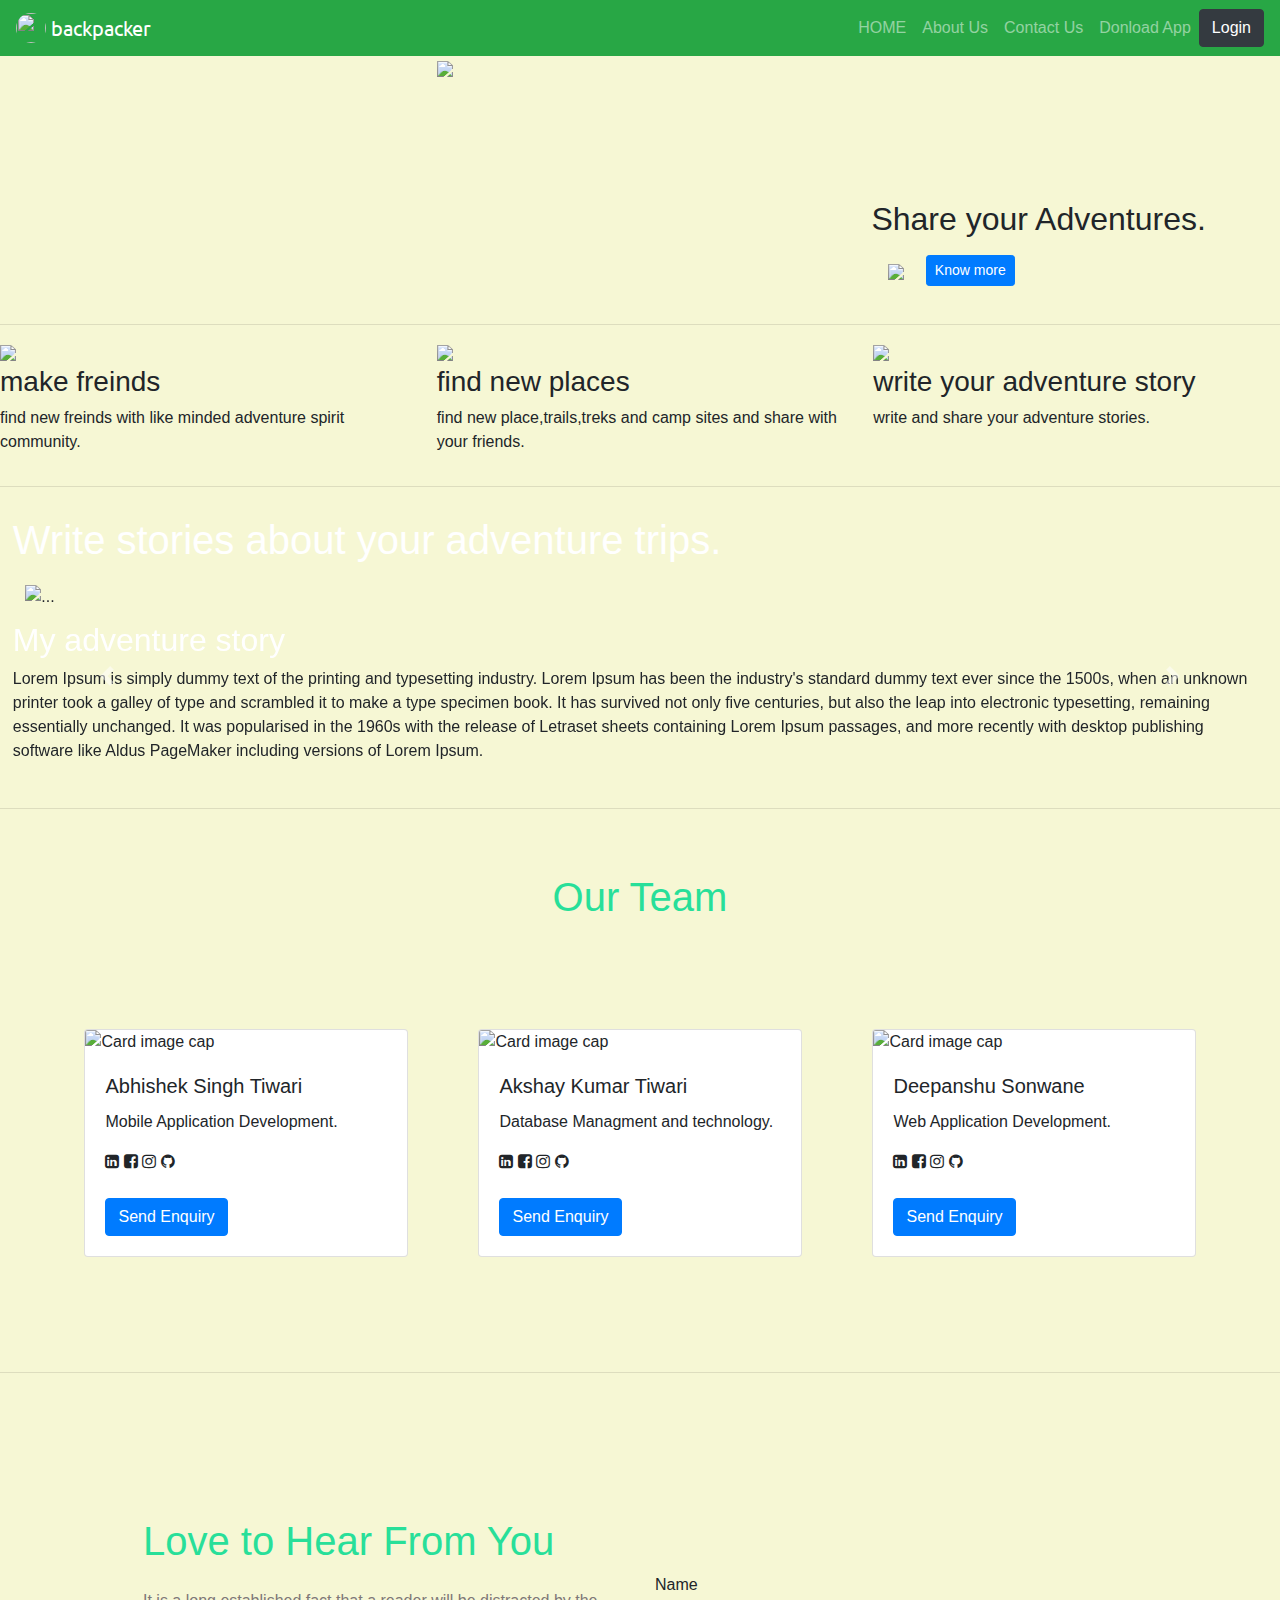
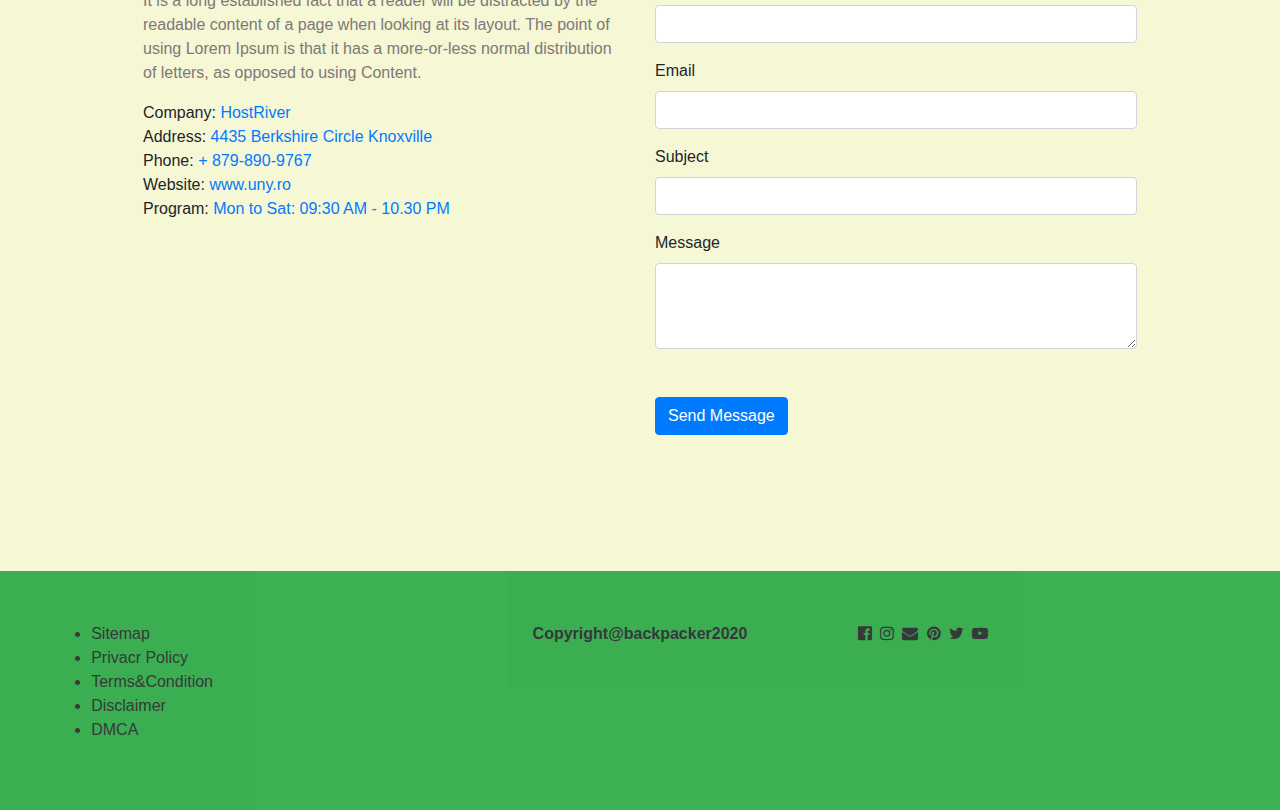
==== index.html @ 459e0ddd "Resolved toggle button issue on home page" ====
<!DOCTYPE html>
<html lang="en">

<head>
  <link rel="stylesheet" href="https://stackpath.bootstrapcdn.com/font-awesome/4.7.0/css/font-awesome.min.css"
  integrity="sha384-wvfXpqpZZVQGK6TAh5PVlGOfQNHSoD2xbE+QkPxCAFlNEevoEH3Sl0sibVcOQVnN" crossorigin="anonymous">
<link href="//maxcdn.bootstrapcdn.com/bootstrap/4.0.0/css/bootstrap.min.css" rel="stylesheet" id="bootstrap-css">
<script src="//maxcdn.bootstrapcdn.com/bootstrap/4.0.0/js/bootstrap.min.js"></script>
<script src="//cdnjs.cloudflare.com/ajax/libs/jquery/3.2.1/jquery.min.js"></script>
<link
  href="https://fonts.googleapis.com/css2?family=Montserrat:ital,wght@0,100;0,200;0,300;0,400;0,500;0,600;0,700;0,800;0,900;1,100;1,200;1,300;1,400;1,500;1,600;1,700;1,800;1,900&family=Ubuntu:wght@300&display=swap"
  rel="stylesheet">
<script src="https://code.jquery.com/jquery-3.5.1.slim.min.js"
  integrity="sha384-DfXdz2htPH0lsSSs5nCTpuj/zy4C+OGpamoFVy38MVBnE+IbbVYUew+OrCXaRkfj"
  crossorigin="anonymous"></script>
<script src="https://cdn.jsdelivr.net/npm/popper.js@1.16.1/dist/umd/popper.min.js"
  integrity="sha384-9/reFTGAW83EW2RDu2S0VKaIzap3H66lZH81PoYlFhbGU+6BZp6G7niu735Sk7lN"
  crossorigin="anonymous"></script>
<script src="https://stackpath.bootstrapcdn.com/bootstrap/4.5.2/js/bootstrap.min.js"
  integrity="sha384-B4gt1jrGC7Jh4AgTPSdUtOBvfO8shuf57BaghqFfPlYxofvL8/KUEfYiJOMMV+rV"
  crossorigin="anonymous"></script>
<link rel="stylesheet" href="https://stackpath.bootstrapcdn.com/bootstrap/4.5.2/css/bootstrap.min.css"
  integrity="sha384-JcKb8q3iqJ61gNV9KGb8thSsNjpSL0n8PARn9HuZOnIxN0hoP+VmmDGMN5t9UJ0Z" crossorigin="anonymous">
<link rel="stylesheet" href="css/styles.css">
<link rel="icon" href="images/myfavicon.ico">
<meta charset="UTF-8">
<meta name="viewport" content="width=device-width, initial-scale=1.0">
<title>backpacker</title>
</head>

<body style="background-color: #f6f7d4;">

  <!--------------------------------------------------NAVBAR STARTS HERE---------------------------------------------------------------------------->

  <nav class="navbar  navbar-expand-lg navbar-dark bg-success ">
    <a style="font-family: 'Ubuntu', sans-serif;" class="navbar-brand" href="#">
      <img style="border-radius:50%;" src="images/logo.jpg" width="30" height="30" class="d-inline-block align-top"
        alt="" loading="lazy">
      backpacker</a>
    <button class="navbar-toggler ml-auto" type="button" data-toggle="collapse" data-target="#navbarTogglerDemo02"
      aria-controls="navbarTogglerDemo02" aria-expanded="false" aria-label="Toggle navigation">
      <span class="navbar-toggler-icon"></span>
    </button>
    <div class="collapse navbar-collapse" id="navbarTogglerDemo02">
      <ul class="navbar-nav ml-auto">
        <a class="nav-link" href="index.html">
          <li class="nav-item">HOME</li>
        </a>
        <a class="nav-link" href="About.html">
          <li class="nav-item">About Us</li>
        </a>
        <a class="nav-link" href="">
          <li class="nav-item">Contact Us</li>
        </a>
        <a class="nav-link" href="ssoon.html">
          <li class="nav-item">Donload App</li>
        </a>
      </ul>
    </div>
    <a href="login.html"><button type="button" class="btn btn-dark ">
        Login
      </button></a>
  </nav>


  <!---------------------------------------------------NAVBAR ENDS HERE------------------------------------------------------------------------------>


  <!----------------------------------------------------TOP-CONTAINER-DIV STARTS HERE--------------------------------------------------------------->


  <div class="container-fluid" style="padding:0;position: relative;">
    <div class="row intro" style="background-image: url(images/intro-backdrop.jpg);">
      <div class="col-lg-4 col-md-4 col-sm emptycol">

      </div>
      <div class="col-lg-4 col-md-4 col-sm">
        <img class="smartphone" src="images/smarthphone.png">
      </div>
      <div class="col-lg-4 col-md-4 col-sm" style="margin-top: 10%;padding: 1%;z-index: 3;">
        <h2 id="slogan-txt">Share your Adventures.</h2>
        <a href="ssoon.html"><button type="button" class="btn btn-lg" id="play-button"><img
              src="images/google-play-badge.png" style="width:100%"></button></a>
        <a href="About.html"><button type="button" class="btn btn-primary btn-sm">Know more</button></a>
      </div>
    </div>
  </div>


  <!--------------------------------------------------TOP-CONTAINER-DIV ENDS HERE------------------------------------------------------------------>

  <!----------------------------------------------------SEPERATOR HR--------------------------------------------------------------------------->

  <hr id="seperator">

  <!----------------------------------------------------SEPERATOR HR--------------------------------------------------------------------------->


  <!-----------------------------------------------------APP FEATURE DESCRIPTION STARTS HERE------------------------------------------------------------------->

  <div class="continer-fluid features">
    <div class="row">
      <div class="col-lg-4">
        <img class="feature-img" src="images/friends.png">
        <h3 class="feature-h3">make freinds</h3>
        <p class="feature-p">find new freinds with like minded adventure spirit community.</p>
      </div>
      <div class="col-lg-4">
        <img class="feature-img" src="images/place.png">
        <h3 class="feature-h3">find new places</h3>
        <p class="feature-p">find new place,trails,treks and camp sites and share with your friends.</p>
      </div>
      <div class="col-lg-4">
        <img class="feature-img" src="images/story.png">
        <h3 class="feature-h3">write your adventure story</h3>
        <p class="feature-p">write and share your adventure stories.</p>
      </div>
    </div>
  </div>
  </div>

  <!-----------------------------------------------------APP FEATURE DESCRIPTION ENDS HERE------------------------------------------------------------------->

  <!----------------------------------------------------SEPERATOR HR--------------------------------------------------------------------------->

  <hr class="seperator">

  <!----------------------------------------------------SEPERATOR HR--------------------------------------------------------------------------->



  <!-----------------------------------------------------MY ADVENTURTE-STORY SECTION STARTS HERE---------------------------------------------------------------------------->
  <div class="conatiner-fluid overlay" style="padding: 1%;">
    <div>
      <h1 style="color: white;">Write stories about your adventure trips.</h1>
      <div id="carouselExampleControls" class="carousel slide" data-ride="carousel">
        <div class="carousel-inner">
          <div class="carousel-item active">
            <img src="images/mystory1.jpg" style="width: 100%; padding: 1%;" class=" d-block w-100" alt="...">
            <h2 style="color: white;">My adventure story</h2>
            <p class="adv-p">Lorem Ipsum is simply dummy text of the printing and typesetting industry. Lorem Ipsum has
              been the
              industry's
              standard dummy text ever since the 1500s, when an unknown printer took a galley of type and scrambled it
              to make
              a
              type specimen book. It has survived not only five centuries, but also the leap into electronic
              typesetting,
              remaining essentially unchanged. It was popularised in the 1960s with the release of Letraset sheets
              containing
              Lorem Ipsum passages, and more recently with desktop publishing software like Aldus PageMaker including
              versions
              of Lorem Ipsum.</p>
          </div>
          <div class="carousel-item">
            <img src="images/car.jpg" style="width: 100%; padding: 1%;" class="d-block w-100" alt="...">
            <h2 style="color: white;">My adventure story</h2>
            <p class="adv-p">Lorem Ipsum is simply dummy text of the printing and typesetting industry. Lorem Ipsum has
              been the
              industry's
              standard dummy text ever since the 1500s, when an unknown printer took a galley of type and scrambled it
              to make
              a
              type specimen book. It has survived not only five centuries, but also the leap into electronic
              typesetting,
              remaining essentially unchanged. It was popularised in the 1960s with the release of Letraset sheets
              containing
              Lorem Ipsum passages, and more recently with desktop publishing software like Aldus PageMaker including
              versions
              of Lorem Ipsum.</p>
          </div>
          <div class="carousel-item">
            <img src="images/mystory2.jpg" style="width: 100%; padding: 1%;" class=" d-block w-100" alt="...">
            <h2 style="color: white;">My adventure story</h2>
            <p class="adv-p">Lorem Ipsum is simply dummy text of the printing and typesetting industry. Lorem Ipsum has
              been the
              industry's
              standard dummy text ever since the 1500s, when an unknown printer took a galley of type and scrambled it
              to make
              a
              type specimen book. It has survived not only five centuries, but also the leap into electronic
              typesetting,
              remaining essentially unchanged. It was popularised in the 1960s with the release of Letraset sheets
              containing
              Lorem Ipsum passages, and more recently with desktop publishing software like Aldus PageMaker including
              versions
              of Lorem Ipsum.</p>
          </div>
        </div>
        <a class="carousel-control-prev" href="#carouselExampleControls" role="button" data-slide="prev">
          <span class="carousel-control-prev-icon" aria-hidden="true"></span>
          <span class="sr-only">Previous</span>
        </a>
        <a class="carousel-control-next" href="#carouselExampleControls" role="button" data-slide="next">
          <span class="carousel-control-next-icon" aria-hidden="true"></span>
          <span class="sr-only">Next</span>
        </a>
      </div>
    </div>
  </div>
  <!-----------------------------------------------------MY ADVENTURTE-STORY SECTION ENDS HERE---------------------------------------------------------------------------->
  <!----------------------------------------------------SEPERATOR HR--------------------------------------------------------------------------->

  <hr class="seperator">

  <!----------------------------------------------------SEPERATOR HR--------------------------------------------------------------------------->

  <!---------------------------------------------------------------TEAM INTRO STARTS HERE------------------------------------------------------------------------------->


  <h1 style="text-align: center;margin-top: 5%;color: #28df99;">Our Team</h1>

  <div class="container-fluid" style="padding:5%;">
    <div class="row">
      <div class="col-lg-4 col-md-4 col-sm" style="padding: 3%;">
        <div class="card">
          <img class="card-img-top card-img-top teamimg" src="images/me.png" alt="Card image cap">
          <div class="card-body">
            <h5 class="card-title">Abhishek Singh Tiwari</h5>
            <p class="card-text">Mobile Application Development.</p>
            <i class="fa fa-linkedin-square" aria-hidden="true"></i>
            <i class="fa fa-facebook-square" aria-hidden="true"></i>
            <i class="fa fa-instagram" aria-hidden="true"></i>
            <i class="fa fa-github" aria-hidden="true"></i>
            <br><br>
            <a href="mailto:abhisheksinghtiwari03@gmail.com" class="btn btn-primary">Send Enquiry</a>
          </div>
        </div>
      </div>
      <div class="col-lg-4 col-md-4 col-sm" style="padding: 3%;">
        <div class="card">
          <img class="card-img-top card-img-top teamimg" src="images/akshay.png" alt="Card image cap">
          <div class="card-body">
            <h5 class="card-title">Akshay Kumar Tiwari</h5>
            <p class="card-text">Database Managment and technology.</p>
            <i class="fa fa-linkedin-square" aria-hidden="true"></i>
            <i class="fa fa-facebook-square" aria-hidden="true"></i>
            <i class="fa fa-instagram" aria-hidden="true"></i>
            <i class="fa fa-github" aria-hidden="true"></i>
            <br><br>
            <a href="#" class="btn btn-primary">Send Enquiry</a>
          </div>
        </div>
      </div>
      <div class="col-lg-4 col-md-4 col-sm" style="padding: 3%;">
        <div class="card">
          <img class="card-img-top card-img-top teamimg" src="images/deepa.png" alt="Card image cap">
          <div class="card-body">
            <h5 class="card-title">Deepanshu Sonwane</h5>
            <p class="card-text">Web Application Development.</p>
            <i class="fa fa-linkedin-square" aria-hidden="true"></i>
            <i class="fa fa-facebook-square" aria-hidden="true"></i>
            <i class="fa fa-instagram" aria-hidden="true"></i>
            <i class="fa fa-github" aria-hidden="true"></i>
            <br><br>
            <a href="#" class="btn btn-primary">Send Enquiry</a>
          </div>
        </div>
      </div>
    </div>
  </div>

  <!---------------------------------------------------------------TEAM INTRO ENDS HERE------------------------------------------------------------------------------->


  <!----------------------------------------------------SEPERATOR HR--------------------------------------------------------------------------->

  <hr class="seperator">

  <!----------------------------------------------------SEPERATOR HR--------------------------------------------------------------------------->

  <!-- -----------------------------------------------------------------------Contact Us Section----------------------------------------------------------------------------------------->
  <section class="Material-contact-section section-padding section-dark"
    style="background-color: #f6f7d4;padding: 10%;">
    <div class="container">
      <div class="row">
        <!-- Section Titile -->
        <div class="col-md-12 wow animated fadeInLeft" data-wow-delay=".2s">
          <h1 style="color: #28df99;" class="section-title">Love to Hear From You</h1>
        </div>
      </div>
      <div class="row">
        <!-- Section Titile -->
        <div class="col-md-6 mt-3 contact-widget-section2 wow animated fadeInLeft" data-wow-delay=".2s">
          <p style=" color:#7e7878;">It is a long established fact that a reader will be distracted by the readable
            content of a page when
            looking at its layout. The point of using Lorem Ipsum is that it has a more-or-less normal distribution of
            letters, as opposed to using Content.</p>

          <div class="find-widget">
            Company: <a href="https://hostriver.ro">HostRiver</a>
          </div>
          <div class="find-widget">
            Address: <a href="#">4435 Berkshire Circle Knoxville</a>
          </div>
          <div class="find-widget">
            Phone: <a href="#">+ 879-890-9767</a>
          </div>

          <div class="find-widget">
            Website: <a href="https://uny.ro">www.uny.ro</a>
          </div>
          <div class="find-widget">
            Program: <a href="#">Mon to Sat: 09:30 AM - 10.30 PM</a>
          </div>
        </div>
        <!-- contact form -->
        <div class="col-md-6 wow animated fadeInRight" data-wow-delay=".2s">
          <form action="mailto:abhisheksinghtiwari03@gmail.com" class="shake" role="form" method="post" id="contactForm"
            name="contact-form" data-toggle="validator">
            <!-- Name -->
            <div class="form-group label-floating">
              <label class="control-label" for="name">Name</label>
              <input class="form-control" id="name" type="text" name="name" required
                data-error="Please enter your name">
              <div class="help-block with-errors"></div>
            </div>
            <!-- email -->
            <div class="form-group label-floating">
              <label class="control-label" for="email">Email</label>
              <input class="form-control" id="email" type="email" name="email" required
                data-error="Please enter your Email">
              <div class="help-block with-errors"></div>
            </div>
            <!-- Subject -->
            <div class="form-group label-floating">
              <label class="control-label">Subject</label>
              <input class="form-control" id="msg_subject" type="text" name="subject" required
                data-error="Please enter your message subject">
              <div class="help-block with-errors"></div>
            </div>
            <!-- Message -->
            <div class="form-group label-floating">
              <label for="message" class="control-label">Message</label>
              <textarea class="form-control" rows="3" id="message" name="message" required
                data-error="Write your message"></textarea>
              <div class="help-block with-errors"></div>
            </div>
            <!-- Form Submit -->
            <div class="form-submit mt-5">
              <button class="btn btn-common btn btn-primary " type="submit" id="form-submit"><i
                  class="material-icons mdi mdi-message-outline"></i> Send Message</button>
              <div id="msgSubmit" class="h3 text-center hidden"></div>
              <div class="clearfix"></div>
            </div>
          </form>
        </div>
      </div>
    </div>
  </section>



  <!--------------------------------------------------------------contact us section ends here------------------------------------------------------------------------->


</body>
<footer>
  <div style="padding: 4%;opacity: 0.9;margin: 0; " class="bg-success">
    <div class="row">
      <div class="col-lg-4 col-md-4 col-sm ">
        <ul>
          <li>Sitemap</li>
          <li>Privacr Policy</li>
          <li>Terms&Condition</li>
          <li>Disclaimer</li>
          <li>DMCA</li>
        </ul>

      </div>
      <div class="col-lg-4 col-md-4 col-sm ">
        <p style="text-align: center;"> <strong>Copyright@backpacker2020</strong></p>
      </div>
      <div class="col-lg-4 col-md-4 col-sm social ">
        <i style="margin:0.5%;" class="fa fa-facebook-official" aria-hidden="true"></i>
        <i style="margin:0.5%;" class="fa fa-instagram" aria-hidden="true"></i>
        <i style="margin:0.5%;" class="fa fa-envelope" aria-hidden="true"></i>
        <i style="margin:0.5%;" class="fa fa-pinterest" aria-hidden="true"></i>
        <i style="margin:0.5%;" class="fa fa-twitter" aria-hidden="true"></i>
        <i style="margin:0.5%;" class="fa fa-youtube-play" aria-hidden="true"></i>
      </div>

    </div>
  </div>
</footer>

</html>
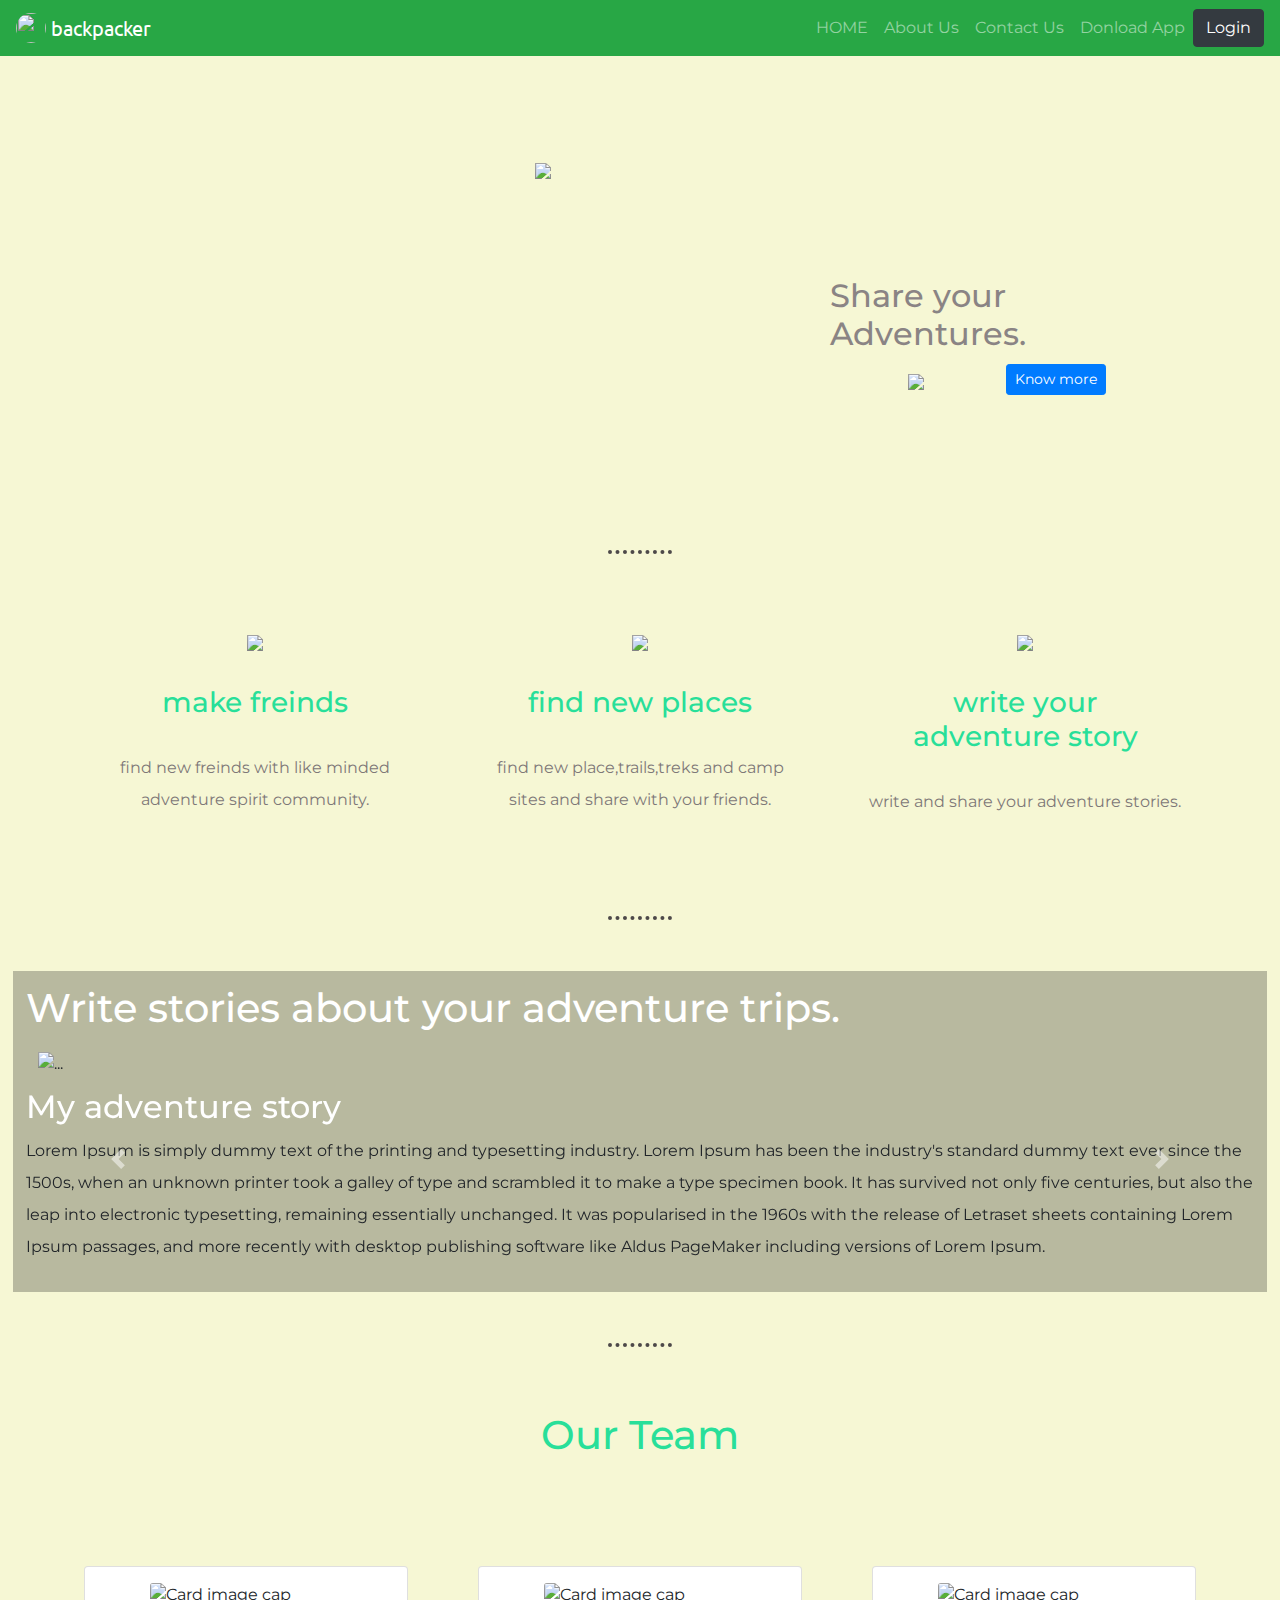
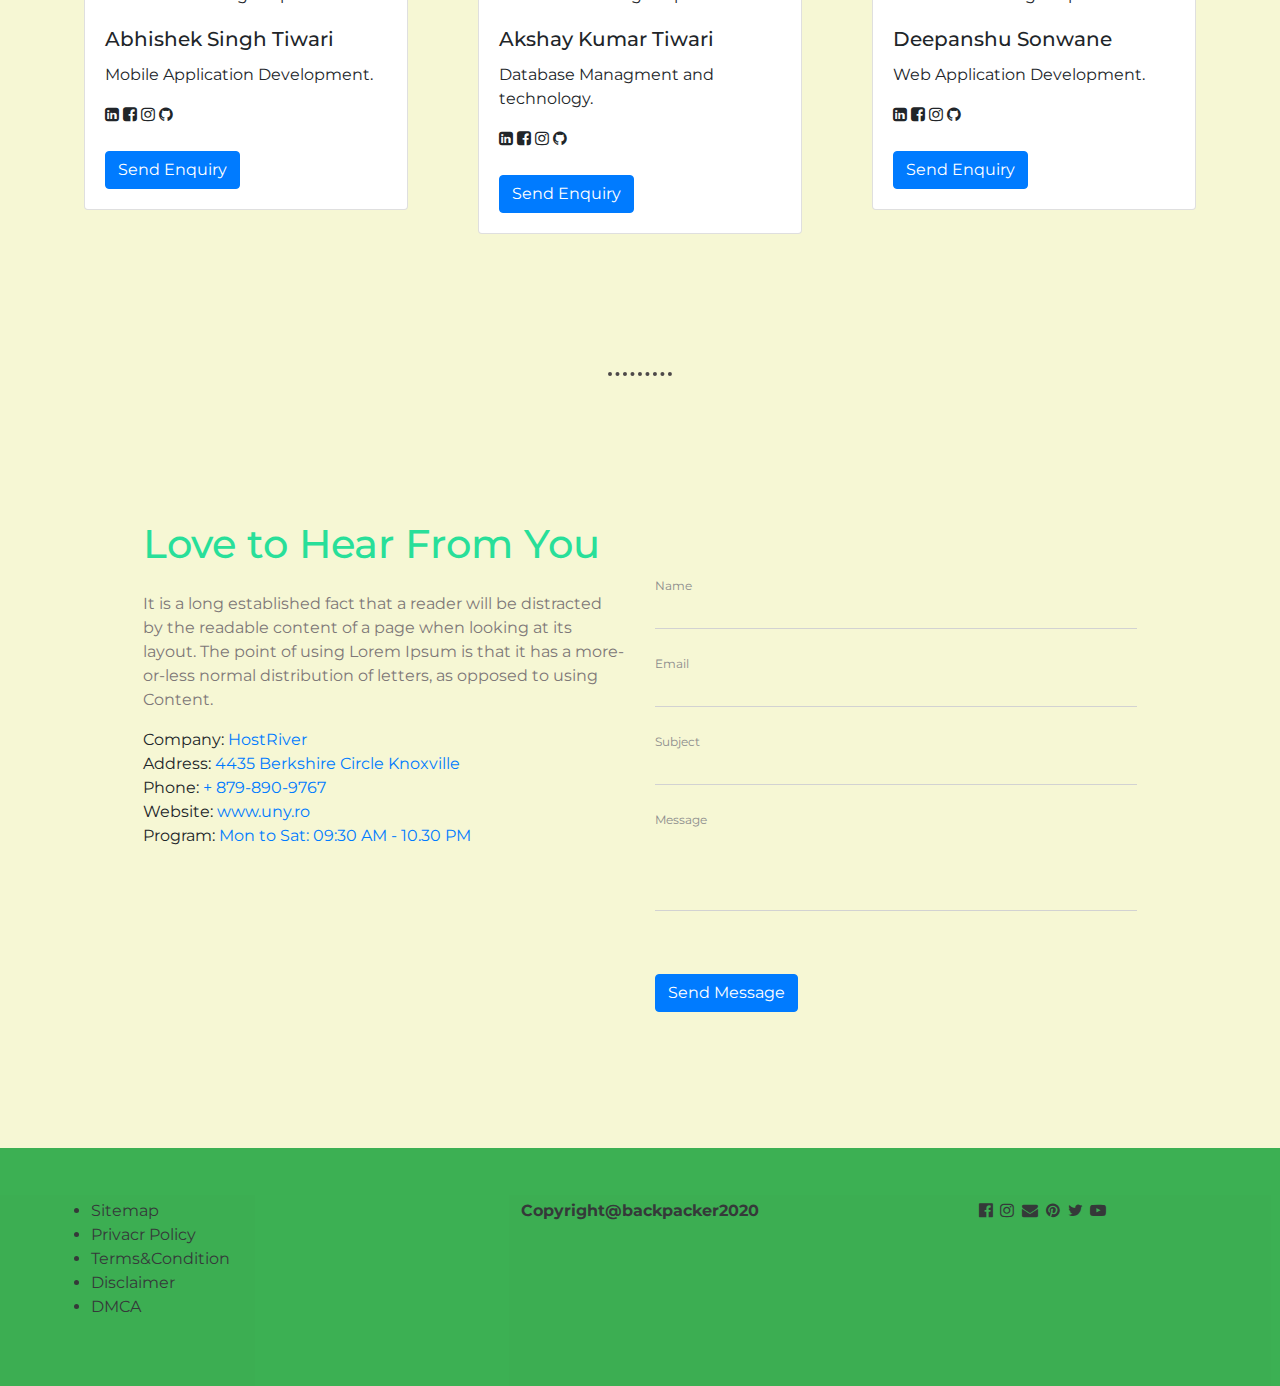
==== commit 68086364: "added my email for contact me section" ====
--- a/index.html
+++ b/index.html
@@ -210,7 +210,7 @@
 
   <h1 style="text-align: center;margin-top: 5%;color: #28df99;">Our Team</h1>
 
-  <div class="container-fluid" style="padding:5%;">
+  <div class="container-fluid teampadding"" >
     <div class="row">
       <div class="col-lg-4 col-md-4 col-sm" style="padding: 3%;">
         <div class="card">
@@ -253,7 +253,7 @@
             <i class="fa fa-instagram" aria-hidden="true"></i>
             <i class="fa fa-github" aria-hidden="true"></i>
             <br><br>
-            <a href="#" class="btn btn-primary">Send Enquiry</a>
+            <a href="mailto:deepanshusonwane@gmail.com" class="btn btn-primary">Send Enquiry</a>
           </div>
         </div>
       </div>
--- a/css/styles.css
+++ b/css/styles.css
@@ -0,0 +1,918 @@
+body{
+ 
+    font-family: 'Montserrat', sans-serif;
+  
+}
+
+
+
+.outerdiv{
+    position: relative;
+    top: 243px;
+   right: 12px;
+    position: relative;
+ 
+    
+}
+
+
+/*---------------------------------------------------------ABout us Styling starts here ----------------------------------------------------------*/
+
+.abouth1{
+    top: 50;color: white;padding-top: 7%;padding-left: 3%;z-index: 2;position: absolute;z-index:4;
+}
+.aboutp{
+    color:white;line-height: 2;position: absolute;padding-top: 15%;padding-right: 2%;padding-left: 2%;z-index: 2;
+}
+.aboutoverlay{
+    padding:0;width: 100%;height:100%;top:0;left:0;background-color:#00000038;overflow: hidden;margin-bottom:0px;
+}
+.aboutimg{
+background-size: cover;width: 100%;padding: 25%;position:relative;z-index: -3;
+}
+
+
+
+/*---------------------------------------------------------ABout us Styling ends here ----------------------------------------------------------*/
+
+
+/*-----------------------------footer--------------------------*/
+.social{
+    text-align: center;
+}
+/*---------------------------------------------------------------TEAM INTRO styling STARTS HERE-------------------------------------------------------------------------------*/
+
+.maindiv{
+    z-index: 2;
+    
+    
+}
+.deck{
+    position: relative;
+    z-index: -2;
+    margin-right: 0px;
+    margin-left: 0px;
+    padding: 6%;
+}
+.teamimg{
+    width: 60%;
+    margin-left: 20%;
+    margin-top: 5%;
+}
+
+.teamimg{
+    width: 60%;
+    margin-left: 20%;
+    margin-top: 5%;
+}
+
+.teampadding{
+    padding: 5%;
+}
+
+
+
+
+
+
+/*---------------------------------------------------------------TEAM INTRO Stylinf ends HERE-------------------------------------------------------------------------------*/
+
+
+
+/*-- -----------------------------------------------------------------------Contact Us Section-----------------------------------------------------------------------------------------*/
+
+
+@import url("https://fonts.googleapis.com/css?family=Rubik:500,700|Roboto:400,600");
+.section-padding {
+    padding: 45px 0;
+}
+.section-dark {
+    background-color: #f9f9f9;
+    z-index: -2;
+}
+.form-control,
+.form-group .form-control {
+    border: 0;
+    background-image: -webkit-gradient(linear, left top, left bottom, from(#009688), to(#009688)), -webkit-gradient(linear, left top, left bottom, from(#D2D2D2), to(#D2D2D2));
+    background-image: -webkit-linear-gradient(#009688, #009688), -webkit-linear-gradient(#D2D2D2, #D2D2D2);
+    background-image: -o-linear-gradient(#009688, #009688), -o-linear-gradient(#D2D2D2, #D2D2D2);
+    background-image: linear-gradient(#009688, #009688), linear-gradient(#D2D2D2, #D2D2D2);
+    -webkit-background-size: 0 2px, 100% 1px;
+    background-size: 0 2px, 100% 1px;
+    background-repeat: no-repeat;
+    background-position: center bottom, center -webkit-calc(100% - 1px);
+    background-position: center bottom, center calc(100% - 1px);
+    background-color: rgba(0, 0, 0, 0);
+    -webkit-transition: background 0s ease-out;
+    -o-transition: background 0s ease-out;
+    transition: background 0s ease-out;
+    float: none;
+    -webkit-box-shadow: none;
+    box-shadow: none;
+    border-radius: 0
+}
+
+.form-control::-moz-placeholder,
+.form-group .form-control::-moz-placeholder {
+    color: #BDBDBD;
+    font-weight: 400
+}
+
+.form-control:-ms-input-placeholder,
+.form-group .form-control:-ms-input-placeholder {
+    color: #BDBDBD;
+    font-weight: 400
+}
+
+.form-control::-webkit-input-placeholder,
+.form-group .form-control::-webkit-input-placeholder {
+    color: #BDBDBD;
+    font-weight: 400
+}
+
+.form-control[disabled],
+.form-control[readonly],
+.form-group .form-control[disabled],
+.form-group .form-control[readonly],
+fieldset[disabled] .form-control,
+fieldset[disabled] .form-group .form-control {
+    background-color: rgba(0, 0, 0, 0)
+}
+
+.form-control[disabled],
+.form-group .form-control[disabled],
+fieldset[disabled] .form-control,
+fieldset[disabled] .form-group .form-control {
+    background-image: none;
+    border-bottom: 1px dotted #D2D2D2
+}
+
+.form-group {
+    position: relative
+}
+
+.form-group.label-floating label.control-label,
+.form-group.label-placeholder label.control-label,
+.form-group.label-static label.control-label {
+    position: absolute;
+    pointer-events: none;
+    -webkit-transition: .3s ease all;
+    -o-transition: .3s ease all;
+    transition: .3s ease all
+}
+
+.form-group.label-floating label.control-label {
+    will-change: left, top, contents
+}
+
+.form-group.label-placeholder:not(.is-empty) label.control-label {
+    display: none
+}
+
+.form-group .help-block {
+    position: absolute;
+    display: none
+}
+
+.form-group.is-focused .form-control {
+    outline: 0;
+    background-image: -webkit-gradient(linear, left top, left bottom, from(#009688), to(#009688)), -webkit-gradient(linear, left top, left bottom, from(#D2D2D2), to(#D2D2D2));
+    background-image: -webkit-linear-gradient(#009688, #009688), -webkit-linear-gradient(#D2D2D2, #D2D2D2);
+    background-image: -o-linear-gradient(#009688, #009688), -o-linear-gradient(#D2D2D2, #D2D2D2);
+    background-image: linear-gradient(#009688, #009688), linear-gradient(#D2D2D2, #D2D2D2);
+    -webkit-background-size: 100% 2px, 100% 1px;
+    background-size: 100% 2px, 100% 1px;
+    -webkit-box-shadow: none;
+    box-shadow: none;
+    -webkit-transition-duration: .3s;
+    -o-transition-duration: .3s;
+    transition-duration: .3s
+}
+
+.form-group.is-focused .form-control .material-input:after {
+    background-color: #009688
+}
+
+.form-group.is-focused label,
+.form-group.is-focused label.control-label {
+    color: #009688
+}
+
+.form-group.is-focused.label-placeholder label,
+.form-group.is-focused.label-placeholder label.control-label {
+    color: #BDBDBD
+}
+
+.form-group.is-focused .help-block {
+    display: block
+}
+
+.form-group.has-warning .form-control {
+    -webkit-box-shadow: none;
+    box-shadow: none
+}
+
+.form-group.has-warning.is-focused .form-control {
+    background-image: -webkit-gradient(linear, left top, left bottom, from(#ff5722), to(#ff5722)), -webkit-gradient(linear, left top, left bottom, from(#D2D2D2), to(#D2D2D2));
+    background-image: -webkit-linear-gradient(#ff5722, #ff5722), -webkit-linear-gradient(#D2D2D2, #D2D2D2);
+    background-image: -o-linear-gradient(#ff5722, #ff5722), -o-linear-gradient(#D2D2D2, #D2D2D2);
+    background-image: linear-gradient(#ff5722, #ff5722), linear-gradient(#D2D2D2, #D2D2D2)
+}
+
+.form-group.has-warning .help-block,
+.form-group.has-warning label.control-label {
+    color: #ff5722
+}
+
+.form-group.has-error .form-control {
+    -webkit-box-shadow: none;
+    box-shadow: none
+}
+
+.form-group.has-error .help-block,
+.form-group.has-error label.control-label {
+    color: #f44336
+}
+
+.form-group.has-success .form-control {
+    -webkit-box-shadow: none;
+    box-shadow: none
+}
+
+.form-group.has-success.is-focused .form-control {
+    background-image: -webkit-gradient(linear, left top, left bottom, from(#4caf50), to(#4caf50)), -webkit-gradient(linear, left top, left bottom, from(#D2D2D2), to(#D2D2D2));
+    background-image: -webkit-linear-gradient(#4caf50, #4caf50), -webkit-linear-gradient(#D2D2D2, #D2D2D2);
+    background-image: -o-linear-gradient(#4caf50, #4caf50), -o-linear-gradient(#D2D2D2, #D2D2D2);
+    background-image: linear-gradient(#4caf50, #4caf50), linear-gradient(#D2D2D2, #D2D2D2)
+}
+
+.form-group.has-success .help-block,
+.form-group.has-success label.control-label {
+    color: #4caf50
+}
+
+.form-group.has-info .form-control {
+    -webkit-box-shadow: none;
+    box-shadow: none
+}
+
+.form-group.has-info.is-focused .form-control {
+    background-image: -webkit-gradient(linear, left top, left bottom, from(#03a9f4), to(#03a9f4)), -webkit-gradient(linear, left top, left bottom, from(#D2D2D2), to(#D2D2D2));
+    background-image: -webkit-linear-gradient(#03a9f4, #03a9f4), -webkit-linear-gradient(#D2D2D2, #D2D2D2);
+    background-image: -o-linear-gradient(#03a9f4, #03a9f4), -o-linear-gradient(#D2D2D2, #D2D2D2);
+    background-image: linear-gradient(#03a9f4, #03a9f4), linear-gradient(#D2D2D2, #D2D2D2)
+}
+
+.form-group.has-info .help-block,
+.form-group.has-info label.control-label {
+    color: #03a9f4
+}
+
+.form-group textarea {
+    resize: none
+}
+
+.form-group textarea~.form-control-highlight {
+    margin-top: -11px
+}
+
+.form-group select {
+    -webkit-appearance: none;
+    -moz-appearance: none;
+    appearance: none
+}
+
+.form-group select~.material-input:after {
+    display: none
+}
+
+.form-control {
+    margin-bottom: 7px
+}
+
+.form-control::-moz-placeholder {
+    font-size: 16px;
+    line-height: 1.42857143;
+    color: #BDBDBD;
+    font-weight: 400
+}
+
+.form-control:-ms-input-placeholder {
+    font-size: 16px;
+    line-height: 1.42857143;
+    color: #BDBDBD;
+    font-weight: 400
+}
+
+.form-control::-webkit-input-placeholder {
+    font-size: 16px;
+    line-height: 1.42857143;
+    color: #BDBDBD;
+    font-weight: 400
+}
+.checkbox label,
+.radio label,
+label {
+    font-size: 16px;
+    line-height: 1.42857143;
+    color: #BDBDBD;
+    font-weight: 400
+}
+
+label.control-label {
+    font-size: 12px;
+    line-height: 1.07142857;
+    font-weight: 400;
+    margin: 16px 0 0 0
+}
+
+.help-block {
+    margin-top: 0;
+    font-size: 12px
+}
+
+.form-group {
+    padding-bottom: 7px;
+    margin: 28px 0 0 0
+}
+
+.form-group .form-control {
+    margin-bottom: 7px
+}
+
+.form-group .form-control::-moz-placeholder {
+    font-size: 16px;
+    line-height: 1.42857143;
+    color: #BDBDBD;
+    font-weight: 400
+}
+
+.form-group .form-control:-ms-input-placeholder {
+    font-size: 16px;
+    line-height: 1.42857143;
+    color: #BDBDBD;
+    font-weight: 400
+}
+
+.form-group .form-control::-webkit-input-placeholder {
+    font-size: 16px;
+    line-height: 1.42857143;
+    color: #BDBDBD;
+    font-weight: 400
+}
+
+.form-group .checkbox label,
+.form-group .radio label,
+.form-group label {
+    font-size: 16px;
+    line-height: 1.42857143;
+    color: #BDBDBD;
+    font-weight: 400
+}
+
+.form-group label.control-label {
+    font-size: 12px;
+    line-height: 1.07142857;
+    font-weight: 400;
+    margin: 16px 0 0 0
+}
+
+.form-group .help-block {
+    margin-top: 0;
+    font-size: 12px
+}
+
+.form-group.label-floating label.control-label,
+.form-group.label-placeholder label.control-label {
+    top: -7px;
+    font-size: 16px;
+    line-height: 1.42857143
+}
+
+.form-group.label-floating.is-focused label.control-label,
+.form-group.label-floating:not(.is-empty) label.control-label,
+.form-group.label-static label.control-label {
+    top: -30px;
+    left: 0;
+    font-size: 12px;
+    line-height: 1.07142857
+}
+
+.form-group.label-floating input.form-control:-webkit-autofill~label.control-label label.control-label {
+    top: -30px;
+    left: 0;
+    font-size: 12px;
+    line-height: 1.07142857
+}
+
+.form-group.form-group-sm {
+    padding-bottom: 3px;
+    margin: 21px 0 0 0
+}
+
+.form-group.form-group-sm .form-control {
+    margin-bottom: 3px
+}
+
+.form-group.form-group-sm .form-control::-moz-placeholder {
+    font-size: 11px;
+    line-height: 1.5;
+    color: #BDBDBD;
+    font-weight: 400
+}
+
+.form-group.form-group-sm .form-control:-ms-input-placeholder {
+    font-size: 11px;
+    line-height: 1.5;
+    color: #BDBDBD;
+    font-weight: 400
+}
+
+.form-group.form-group-sm .form-control::-webkit-input-placeholder {
+    font-size: 11px;
+    line-height: 1.5;
+    color: #BDBDBD;
+    font-weight: 400
+}
+
+.form-group.form-group-sm .checkbox label,
+.form-group.form-group-sm .radio label,
+.form-group.form-group-sm label {
+    font-size: 11px;
+    line-height: 1.5;
+    color: #BDBDBD;
+    font-weight: 400
+}
+
+.form-group.form-group-sm label.control-label {
+    font-size: 9px;
+    line-height: 1.125;
+    font-weight: 400;
+    margin: 16px 0 0 0
+}
+
+.form-group.form-group-sm .help-block {
+    margin-top: 0;
+    font-size: 9px
+}
+
+.form-group.form-group-sm.label-floating label.control-label,
+.form-group.form-group-sm.label-placeholder label.control-label {
+    top: -11px;
+    font-size: 11px;
+    line-height: 1.5
+}
+
+.form-group.form-group-sm.label-floating.is-focused label.control-label,
+.form-group.form-group-sm.label-floating:not(.is-empty) label.control-label,
+.form-group.form-group-sm.label-static label.control-label {
+    top: -25px;
+    left: 0;
+    font-size: 9px;
+    line-height: 1.125
+}
+
+.form-group.form-group-sm.label-floating input.form-control:-webkit-autofill~label.control-label label.control-label {
+    top: -25px;
+    left: 0;
+    font-size: 9px;
+    line-height: 1.125
+}
+
+.form-group.form-group-lg {
+    padding-bottom: 9px;
+    margin: 30px 0 0 0
+}
+
+.form-group.form-group-lg .form-control {
+    margin-bottom: 9px
+}
+
+.form-group.form-group-lg .form-control::-moz-placeholder {
+    font-size: 18px;
+    line-height: 1.3333333;
+    color: #BDBDBD;
+    font-weight: 400
+}
+
+.form-group.form-group-lg .form-control:-ms-input-placeholder {
+    font-size: 18px;
+    line-height: 1.3333333;
+    color: #BDBDBD;
+    font-weight: 400
+}
+
+.form-group.form-group-lg .form-control::-webkit-input-placeholder {
+    font-size: 18px;
+    line-height: 1.3333333;
+    color: #BDBDBD;
+    font-weight: 400
+}
+
+.form-group.form-group-lg .checkbox label,
+.form-group.form-group-lg .radio label,
+.form-group.form-group-lg label {
+    font-size: 18px;
+    line-height: 1.3333333;
+    color: #BDBDBD;
+    font-weight: 400
+}
+
+.form-group.form-group-lg label.control-label {
+    font-size: 14px;
+    line-height: .99999998;
+    font-weight: 400;
+    margin: 16px 0 0 0
+}
+
+.form-group.form-group-lg .help-block {
+    margin-top: 0;
+    font-size: 14px
+}
+
+.form-group.form-group-lg.label-floating label.control-label,
+.form-group.form-group-lg.label-placeholder label.control-label {
+    top: -5px;
+    font-size: 18px;
+    line-height: 1.3333333
+}
+
+.form-group.form-group-lg.label-floating.is-focused label.control-label,
+.form-group.form-group-lg.label-floating:not(.is-empty) label.control-label,
+.form-group.form-group-lg.label-static label.control-label {
+    top: -32px;
+    left: 0;
+    font-size: 14px;
+    line-height: .99999998
+}
+
+.form-group.form-group-lg.label-floating input.form-control:-webkit-autofill~label.control-label label.control-label {
+    top: -32px;
+    left: 0;
+    font-size: 14px;
+    line-height: .99999998
+}
+
+select.form-control {
+    border: 0;
+    -webkit-box-shadow: none;
+    box-shadow: none;
+    border-radius: 0
+}
+
+.form-group.is-focused select.form-control {
+    -webkit-box-shadow: none;
+    box-shadow: none;
+    border-color: #D2D2D2
+}
+
+.form-group.is-focused select.form-control[multiple],
+select.form-control[multiple] {
+    height: 85px
+}
+
+.input-group-btn .btn {
+    margin: 0 0 7px 0
+}
+
+.form-group.form-group-sm .input-group-btn .btn {
+    margin: 0 0 3px 0
+}
+
+.form-group.form-group-lg .input-group-btn .btn {
+    margin: 0 0 9px 0
+}
+
+.input-group .input-group-btn {
+    padding: 0 12px
+}
+
+.input-group .input-group-addon {
+    border: 0;
+    background: 0 0
+}
+
+.form-group input[type=file] {
+    opacity: 0;
+    position: absolute;
+    top: 0;
+    right: 0;
+    bottom: 0;
+    left: 0;
+    width: 100%;
+    height: 100%;
+    z-index: 100
+}
+.contact-widget-section .single-contact-widget {
+    background: #f9f9f9;
+    padding: 20px 25px;
+    box-shadow: 0 1px 4px rgba(0, 0, 0, 0.26);
+    height: 260px;
+    margin-top: 25px;
+    transition: all 0.3s ease-in-out
+}
+
+.contact-widget-section .single-contact-widget i {
+    font-size: 75px
+}
+
+.contact-widget-section .single-contact-widget h3 {
+    font-size: 20px;
+    color: #333;
+    font-weight: 700;
+    padding-bottom: 10px
+}
+
+.contact-widget-section .single-contact-widget p {
+    line-height: 16px
+}
+
+.contact-widget-section .single-contact-widget:hover {
+    background: #fff;
+    box-shadow: 0 1px 4px rgba(0, 0, 0, 0.46);
+    cursor: pointer;
+    transition: all 0.3s ease-in-out
+}
+
+#contactForm {
+    margin-top: -10px
+}
+
+#contactForm .form-group label.control-label {
+    color: #8c8c8c
+}
+
+#contactForm .form-control {
+    font-weight: 500;
+    height: auto
+}
+
+/*-----------------------------------------------------------------------Contact Us Section-----------------------------------------------------------------------------------------*/
+
+
+
+/*-------------------------------------------------TOP-CONTAINER-DIV STYLING STARTS HERE-------------------------------------------------------*/
+
+.intro{
+    width: 100%;height: 100%;background-size: cover;margin: 0;padding: 8%;z-index: -3;
+}
+
+
+.knowmore{
+ top: 45%;
+ width: 25%;
+ position: absolute;
+ margin-left: 68%;
+
+}
+
+
+
+
+#play-button{
+
+    width: 51%;
+    padding: 1%;
+    border-style: none;
+    border-radius: 10%;  
+   
+}
+.topdiv{
+    position: relative;
+    z-index: -1; 
+
+}
+.row-1{
+    position: absolute;
+    top:55px;
+    width: 100%;
+    margin: 0;
+  
+}
+.smartphone{
+ position: relative;
+ z-index:0;
+margin-left: 18%;   
+width: 70%;
+
+}
+#slogan{
+    padding-top:10%
+}
+#slogan-txt{   
+font-size: 2rem;
+color:#8a8484
+}
+/*-------------------------------------------------TOP-CONTAINER-DIV STYLING ENDS HERE-------------------------------------------------------*/
+
+/*----------------------------------------------------SEPERATOR HR---------------------------------------------------------------------------*/
+
+
+#seperator{
+    margin-top: 3%;
+    border-style: none;
+    border: 4px dotted;
+    size: 2;
+    border-left-width: 0;
+    border-right-width: 0;
+    border-bottom-width: 0;
+    width: 5%;
+    color:#4d4949;
+}
+.feature-img{
+    width: 100%;
+}
+.seperator{
+    margin-top: 3%;
+    border-style: none;
+    border: 4px dotted;
+    size: 2;
+    border-left-width: 0;
+    border-right-width: 0;
+    border-bottom-width: 0;
+    width: 5%;
+    color:#4d4949;
+}
+
+.feature-h3{
+    margin: 9%;
+    color: #28df99;
+}
+/*----------------------------------------------------SEPERATOR HR-----------------------------------------------------------------------------*/
+
+/*----------------------------------------------------APP FEATURE DESCRIPTION STYLING STARTS HERE ----------------------------------------------*/
+
+
+
+.features{
+    z-index: 1;
+    text-align: center;
+    margin:6%;
+}
+.feature-p{
+    margin: 6%;
+    line-height: 2;
+    color:#7e7878
+}
+
+.adv-p{
+    line-height: 2;
+}
+
+
+/*----------------------------------------------------APP FEATURE DESCRIPTION STYLING ENDS HERE ----------------------------------------------*/
+
+/*-----------------------------------------------------MY ADVENTURTE-STORY STYLING SECTION STARTS HERE---------------------------------------------------*/
+.overlay{
+        background-color: #00000040;
+        margin:4% 1%;
+}
+/*-----------------------------------------------------MY ADVENTURTE-STORY STYLING SECTION ENDS HERE---------------------------------------------------*/
+
+
+
+/*------------------------------------------------------MEDIA SCREEN QUERRIES STARTS HERE----------------------------------------------------------*/
+
+@media (max-width: 500px){
+
+/*-------------------------------------------------TOP-CONTAINER-DIV STYLING STARTS HERE-------------------------------------------------------*/
+
+.emptycol{
+    padding: 23%;
+}
+
+
+
+.outerdiv{
+    position: relative;
+    top: 281px;
+    right: 31px;
+}
+
+
+.row-1{
+top: 8px;
+}
+.smartphone{
+    display: none;
+width:28% ;
+margin-left:39%;
+transform: rotate(90deg);
+z-index:1
+}
+.resp{
+    height:100%;
+}
+/*-------------------------------------------------TOP-CONTAINER-DIV STYLING ENDS HERE-------------------------------------------------------*/
+
+/*---------------------------------------------------Top knowmore section styling----------------------------------------------------------*/
+
+.knowmore{
+
+    top: 57%;
+    width: 76%;
+    position: absolute;
+    margin-left: 5%;
+    padding: 1%;
+    padding-top: 12%;
+}
+
+
+
+
+
+/*---------------------------------------------------Top knowmore section styling----------------------------------------------------------*/
+
+
+
+
+
+
+/*----------------------------------------------------SEPERATOR HR---------------------------------------------------------------------------*/
+
+
+#seperator{
+    border-style: none;
+    margin-top: 8%;
+    border: 4px dotted;
+    size: 2;
+    border-left-width: 0;
+    border-right-width: 0;
+    border-bottom-width: 0;
+    width: 8%;
+}
+.seperator{
+    border-style: none;
+    border: 4px dotted;
+    size: 2;
+    border-left-width: 0;
+    border-right-width: 0;
+    border-bottom-width: 0;
+    width: 8%;
+}
+/*----------------------------------------------------SEPERATOR HR-----------------------------------------------------------------------------*/
+
+/*---------------------------------------------------------ABout us Styling starts here ----------------------------------------------------------*/
+
+.abouth1{
+    top: 50;color: white;padding-top: 13%;padding-left: 3%;z-index: 2;position: absolute;z-index:4;
+}
+.aboutp{
+    color:white;line-height: 2;position: absolute;padding-top: 34%;padding-right: 2%;padding-left: 2%;z-index: 2;
+}
+.aboutoverlay{
+    padding:0;width: 100%;height:100%;top:0;left:0;background-color:#00000038;overflow: hidden;margin-bottom:0px;
+}
+.aboutimg{
+    background-size: cover;width: 100%;padding: 104%;position:relative;z-index: -3;
+}
+
+
+
+/*---------------------------------------------------------ABout us Styling ends here ----------------------------------------------------------*/
+
+
+
+
+
+
+
+/*----------------------------------------------------APP FEATURE DESCRIPTION STYLING STARTS HERE ----------------------------------------------*/
+
+
+
+
+
+
+
+
+
+
+
+
+
+
+/*----------------------------------------------------APP FEATURE DESCRIPTION STYLING ENDS  HERE ----------------------------------------------*/
+
+/*-----------------------------TEAM SECTION--------------------------*/
+
+
+ .teampadding{
+    padding: 8%;
+}
+ 
+ 
+ 
+
+/*-----------------------------TEAM SECTION-------------------------*/
+
+
+}
+
+
+
+
+
+/*------------------------------------------------------MEDIA SCREEN QUERRIES STARTS HERE----------------------------------------------------------*/
+
+
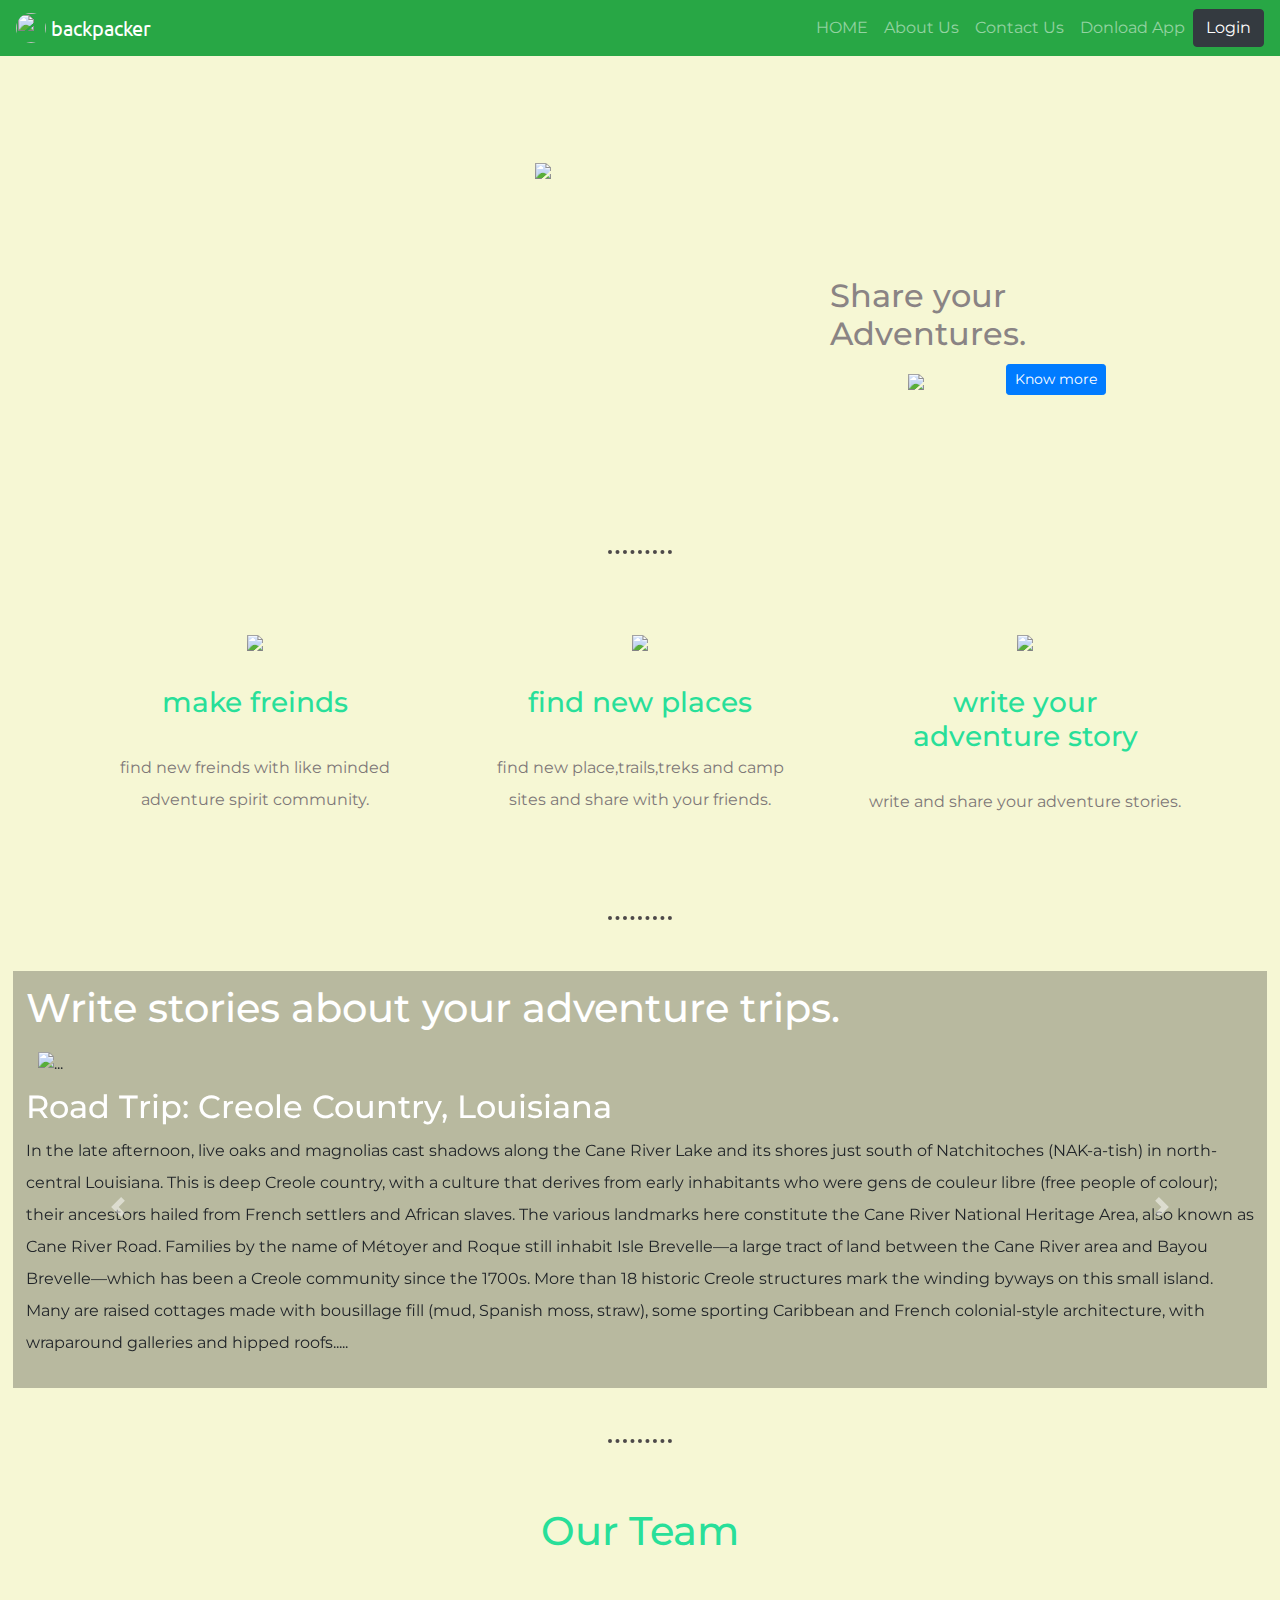
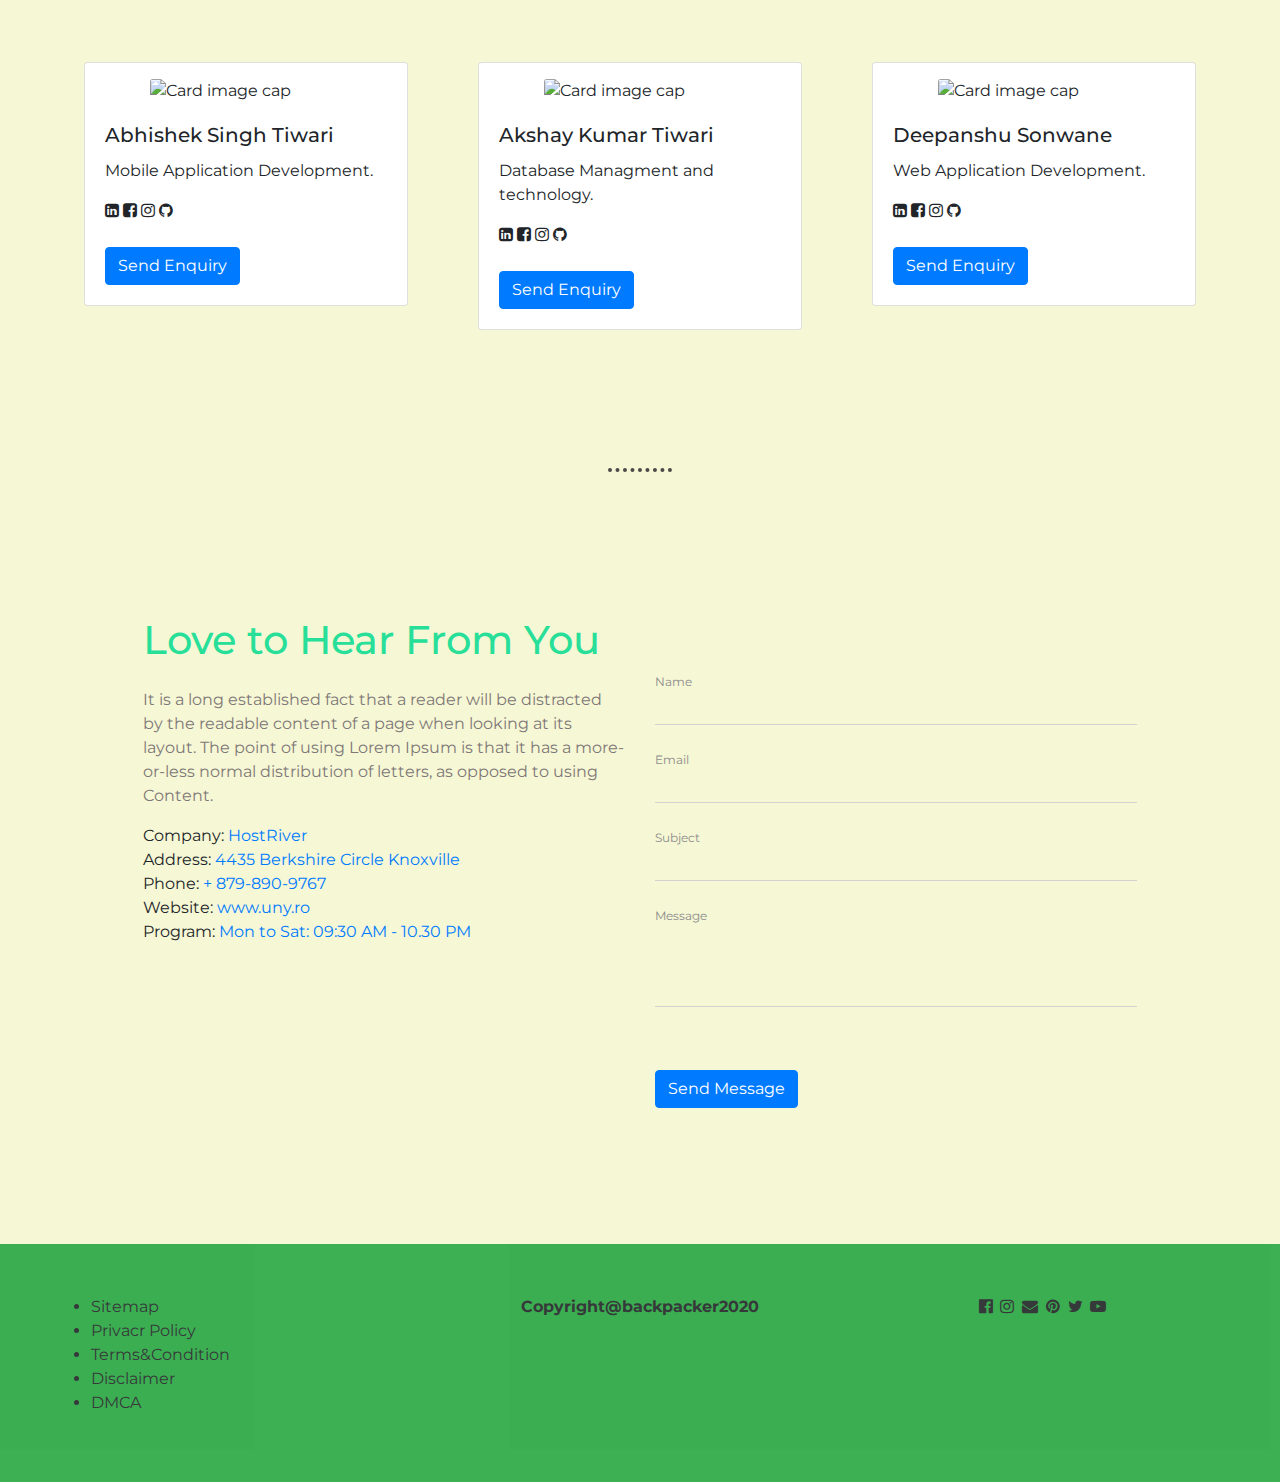
==== commit 2d813b61: "added blog stories" ====
--- a/index.html
+++ b/index.html
@@ -2,6 +2,7 @@
 <html lang="en">
 
 <head>
+
   <link rel="stylesheet" href="https://stackpath.bootstrapcdn.com/font-awesome/4.7.0/css/font-awesome.min.css"
   integrity="sha384-wvfXpqpZZVQGK6TAh5PVlGOfQNHSoD2xbE+QkPxCAFlNEevoEH3Sl0sibVcOQVnN" crossorigin="anonymous">
 <link href="//maxcdn.bootstrapcdn.com/bootstrap/4.0.0/css/bootstrap.min.css" rel="stylesheet" id="bootstrap-css">
@@ -26,13 +27,14 @@
 <meta charset="UTF-8">
 <meta name="viewport" content="width=device-width, initial-scale=1.0">
 <title>backpacker</title>
+
 </head>
 
 <body style="background-color: #f6f7d4;">
 
   <!--------------------------------------------------NAVBAR STARTS HERE---------------------------------------------------------------------------->
 
-  <nav class="navbar  navbar-expand-lg navbar-dark bg-success ">
+ <nav class="navbar  navbar-expand-lg navbar-dark bg-success ">
     <a style="font-family: 'Ubuntu', sans-serif;" class="navbar-brand" href="#">
       <img style="border-radius:50%;" src="images/logo.jpg" width="30" height="30" class="d-inline-block align-top"
         alt="" loading="lazy">
@@ -137,54 +139,33 @@
         <div class="carousel-inner">
           <div class="carousel-item active">
             <img src="images/mystory1.jpg" style="width: 100%; padding: 1%;" class=" d-block w-100" alt="...">
-            <h2 style="color: white;">My adventure story</h2>
-            <p class="adv-p">Lorem Ipsum is simply dummy text of the printing and typesetting industry. Lorem Ipsum has
-              been the
-              industry's
-              standard dummy text ever since the 1500s, when an unknown printer took a galley of type and scrambled it
-              to make
-              a
-              type specimen book. It has survived not only five centuries, but also the leap into electronic
-              typesetting,
-              remaining essentially unchanged. It was popularised in the 1960s with the release of Letraset sheets
-              containing
-              Lorem Ipsum passages, and more recently with desktop publishing software like Aldus PageMaker including
-              versions
-              of Lorem Ipsum.</p>
+            <h2 style="color: white;">Road Trip: Creole Country, Louisiana</h2>
+            <p class="adv-p">In the late afternoon, live oaks and magnolias cast shadows along the Cane River Lake and its shores just south of Natchitoches (NAK-a-tish)
+              in north-central Louisiana. This is deep Creole country, with a culture that derives from early inhabitants who were gens de couleur libre (free people of colour);
+              their ancestors hailed from French settlers and African slaves. The various landmarks here constitute the Cane River National Heritage Area, also known as 
+              Cane River Road. Families by the name of Métoyer and Roque still inhabit Isle Brevelle—a large tract of land between the Cane River area and Bayou Brevelle—which 
+              has been a Creole community since the 1700s. More than 18 historic Creole structures mark the winding byways on this small island. Many are raised cottages made
+              with bousillage fill (mud, Spanish moss, straw), some sporting Caribbean and French colonial-style architecture, with wraparound galleries and hipped roofs.....
+             </p>
           </div>
           <div class="carousel-item">
             <img src="images/car.jpg" style="width: 100%; padding: 1%;" class="d-block w-100" alt="...">
-            <h2 style="color: white;">My adventure story</h2>
-            <p class="adv-p">Lorem Ipsum is simply dummy text of the printing and typesetting industry. Lorem Ipsum has
-              been the
-              industry's
-              standard dummy text ever since the 1500s, when an unknown printer took a galley of type and scrambled it
-              to make
-              a
-              type specimen book. It has survived not only five centuries, but also the leap into electronic
-              typesetting,
-              remaining essentially unchanged. It was popularised in the 1960s with the release of Letraset sheets
-              containing
-              Lorem Ipsum passages, and more recently with desktop publishing software like Aldus PageMaker including
-              versions
-              of Lorem Ipsum.</p>
+            <h2 style="color: white;">Glacier Adventure Trip</h2>
+            <p class="adv-p">While you'd be hard-pressed to come up with any bad hikes in Glacier, the best ones are generally up 
+              on the Continental Divide. Case in point: the four-day, 21-mile trek from Cut Bank trailhead to Two Medicine in the 
+              southeast of the park. From Cut Bank, hike four miles to Atlantic Creek Campground and do some fishing in Medicine Grizzly Lake. 
+              If you're lucky, you'll come away with a dinner of rainbow trout. Take a layover day to hike three miles to Triple Divide Pass; 
+              the peak directly southwest is the only place in the nation where water drains into the Atlantic, Pacific, and north into Hudson Bay.
+              From there, proceed along talus slopes to Morning Star Campground.........</p>
           </div>
           <div class="carousel-item">
             <img src="images/mystory2.jpg" style="width: 100%; padding: 1%;" class=" d-block w-100" alt="...">
-            <h2 style="color: white;">My adventure story</h2>
-            <p class="adv-p">Lorem Ipsum is simply dummy text of the printing and typesetting industry. Lorem Ipsum has
-              been the
-              industry's
-              standard dummy text ever since the 1500s, when an unknown printer took a galley of type and scrambled it
-              to make
-              a
-              type specimen book. It has survived not only five centuries, but also the leap into electronic
-              typesetting,
-              remaining essentially unchanged. It was popularised in the 1960s with the release of Letraset sheets
-              containing
-              Lorem Ipsum passages, and more recently with desktop publishing software like Aldus PageMaker including
-              versions
-              of Lorem Ipsum.</p>
+            <h2 style="color: white;">epic adventures in New Zealand</h2>
+            <p class="adv-p">
+              Located in the bottom half of New Zealand’s South Island, about an hour’s drive from Queenstown, Wanaka is tucked beside its 
+              namesake lake and ringed by snowcapped peaks. The small town (population roughly 8,400) crackles with fresh air and hums with 
+              adrenaline, making it an outdoor adventurer’s dream. Every season brings its beauty, from spring‘s bright green carpet on the 
+              mountain slopes to fall’s moody morning mists and golden foliage........</p>
           </div>
         </div>
         <a class="carousel-control-prev" href="#carouselExampleControls" role="button" data-slide="prev">
@@ -210,7 +191,7 @@
 
   <h1 style="text-align: center;margin-top: 5%;color: #28df99;">Our Team</h1>
 
-  <div class="container-fluid teampadding"" >
+  <div class="container-fluid teampadding" >
     <div class="row">
       <div class="col-lg-4 col-md-4 col-sm" style="padding: 3%;">
         <div class="card">
--- a/css/styles.css
+++ b/css/styles.css
@@ -1,3 +1,4 @@
+  
 body{
  
     font-family: 'Montserrat', sans-serif;
@@ -69,6 +70,7 @@
 .teampadding{
     padding: 5%;
 }
+
 
 
 
@@ -896,13 +898,10 @@
 
 /*-----------------------------TEAM SECTION--------------------------*/
 
-
- .teampadding{
+.teampadding{
     padding: 8%;
 }
- 
- 
- 
+
 
 /*-----------------------------TEAM SECTION-------------------------*/
 
@@ -914,5 +913,3 @@
 
 
 /*------------------------------------------------------MEDIA SCREEN QUERRIES STARTS HERE----------------------------------------------------------*/
-
-
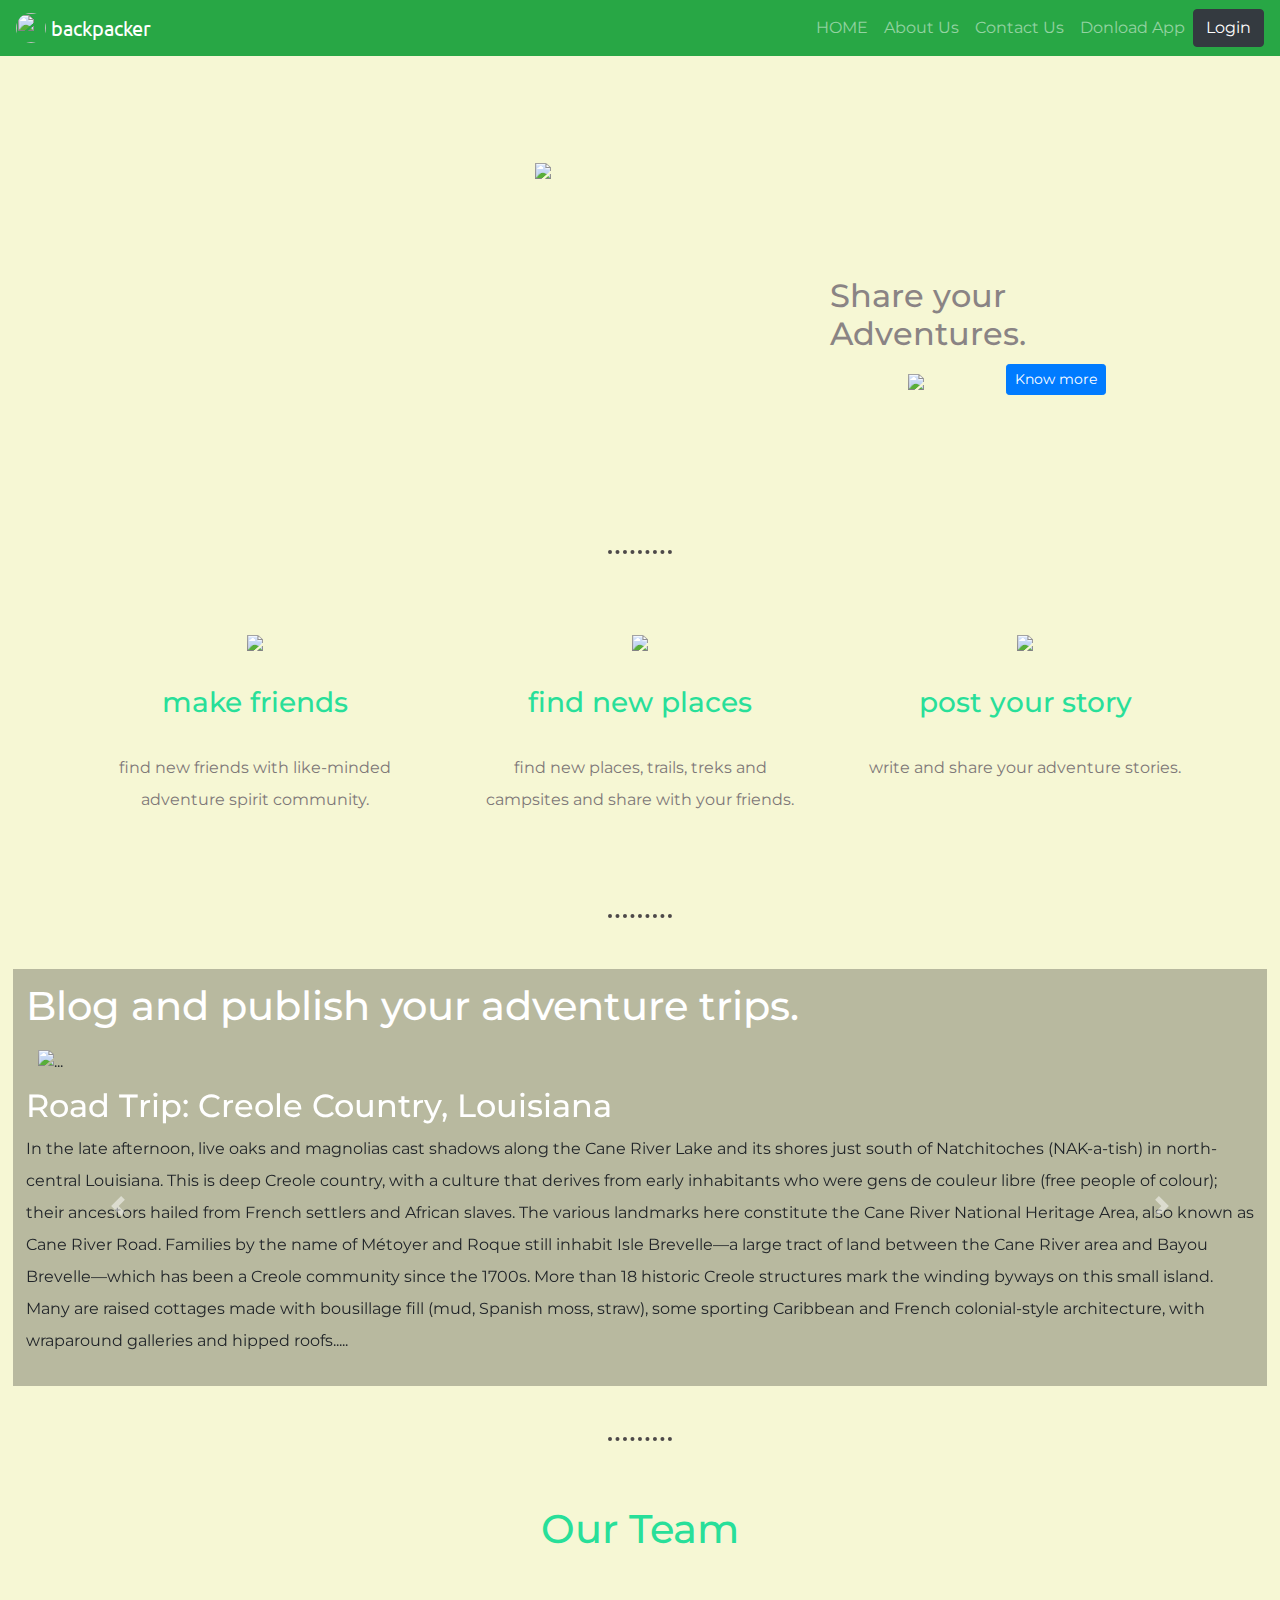
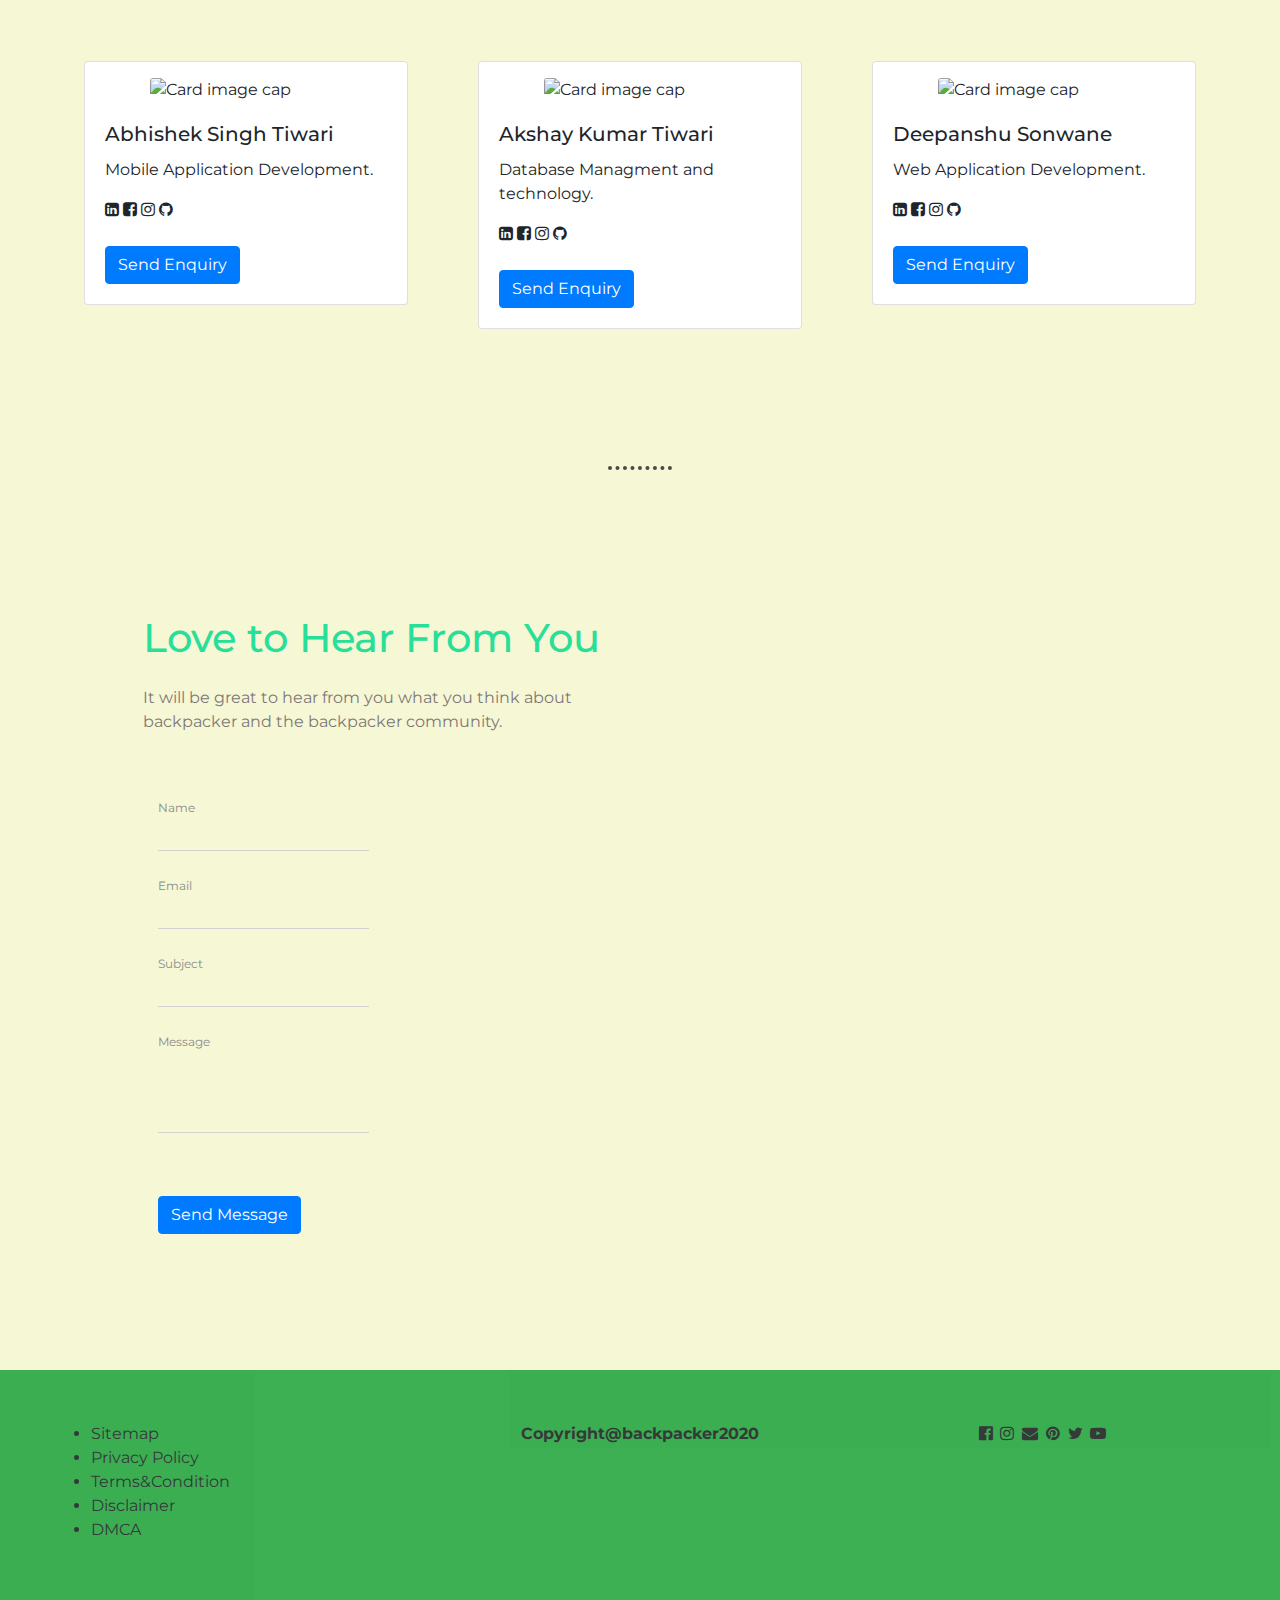
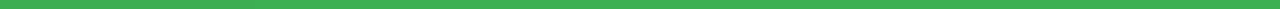
==== commit 45c5e9f1: "Update index.html" ====
--- a/index.html
+++ b/index.html
@@ -104,17 +104,17 @@
     <div class="row">
       <div class="col-lg-4">
         <img class="feature-img" src="images/friends.png">
-        <h3 class="feature-h3">make freinds</h3>
-        <p class="feature-p">find new freinds with like minded adventure spirit community.</p>
+        <h3 class="feature-h3">make friends</h3>
+        <p class="feature-p">find new friends with like-minded adventure spirit community.</p>
       </div>
       <div class="col-lg-4">
         <img class="feature-img" src="images/place.png">
         <h3 class="feature-h3">find new places</h3>
-        <p class="feature-p">find new place,trails,treks and camp sites and share with your friends.</p>
+        <p class="feature-p">find new places, trails, treks and campsites and share with your friends.</p>
       </div>
       <div class="col-lg-4">
         <img class="feature-img" src="images/story.png">
-        <h3 class="feature-h3">write your adventure story</h3>
+        <h3 class="feature-h3">post your story</h3>
         <p class="feature-p">write and share your adventure stories.</p>
       </div>
     </div>
@@ -134,7 +134,7 @@
   <!-----------------------------------------------------MY ADVENTURTE-STORY SECTION STARTS HERE---------------------------------------------------------------------------->
   <div class="conatiner-fluid overlay" style="padding: 1%;">
     <div>
-      <h1 style="color: white;">Write stories about your adventure trips.</h1>
+      <h1 style="color: white;">Blog and publish your adventure trips.</h1>
       <div id="carouselExampleControls" class="carousel slide" data-ride="carousel">
         <div class="carousel-inner">
           <div class="carousel-item active">
@@ -263,12 +263,9 @@
       <div class="row">
         <!-- Section Titile -->
         <div class="col-md-6 mt-3 contact-widget-section2 wow animated fadeInLeft" data-wow-delay=".2s">
-          <p style=" color:#7e7878;">It is a long established fact that a reader will be distracted by the readable
-            content of a page when
-            looking at its layout. The point of using Lorem Ipsum is that it has a more-or-less normal distribution of
-            letters, as opposed to using Content.</p>
-
-          <div class="find-widget">
+          <p style=" color:#7e7878;">It will be great to hear from you what you think about backpacker and the backpacker community.</p><br><br>
+
+         <!-- <div class="find-widget">
             Company: <a href="https://hostriver.ro">HostRiver</a>
           </div>
           <div class="find-widget">
@@ -284,7 +281,7 @@
           <div class="find-widget">
             Program: <a href="#">Mon to Sat: 09:30 AM - 10.30 PM</a>
           </div>
-        </div>
+        </div>--->
         <!-- contact form -->
         <div class="col-md-6 wow animated fadeInRight" data-wow-delay=".2s">
           <form action="mailto:abhisheksinghtiwari03@gmail.com" class="shake" role="form" method="post" id="contactForm"
@@ -342,7 +339,7 @@
       <div class="col-lg-4 col-md-4 col-sm ">
         <ul>
           <li>Sitemap</li>
-          <li>Privacr Policy</li>
+          <li>Privacy Policy</li>
           <li>Terms&Condition</li>
           <li>Disclaimer</li>
           <li>DMCA</li>
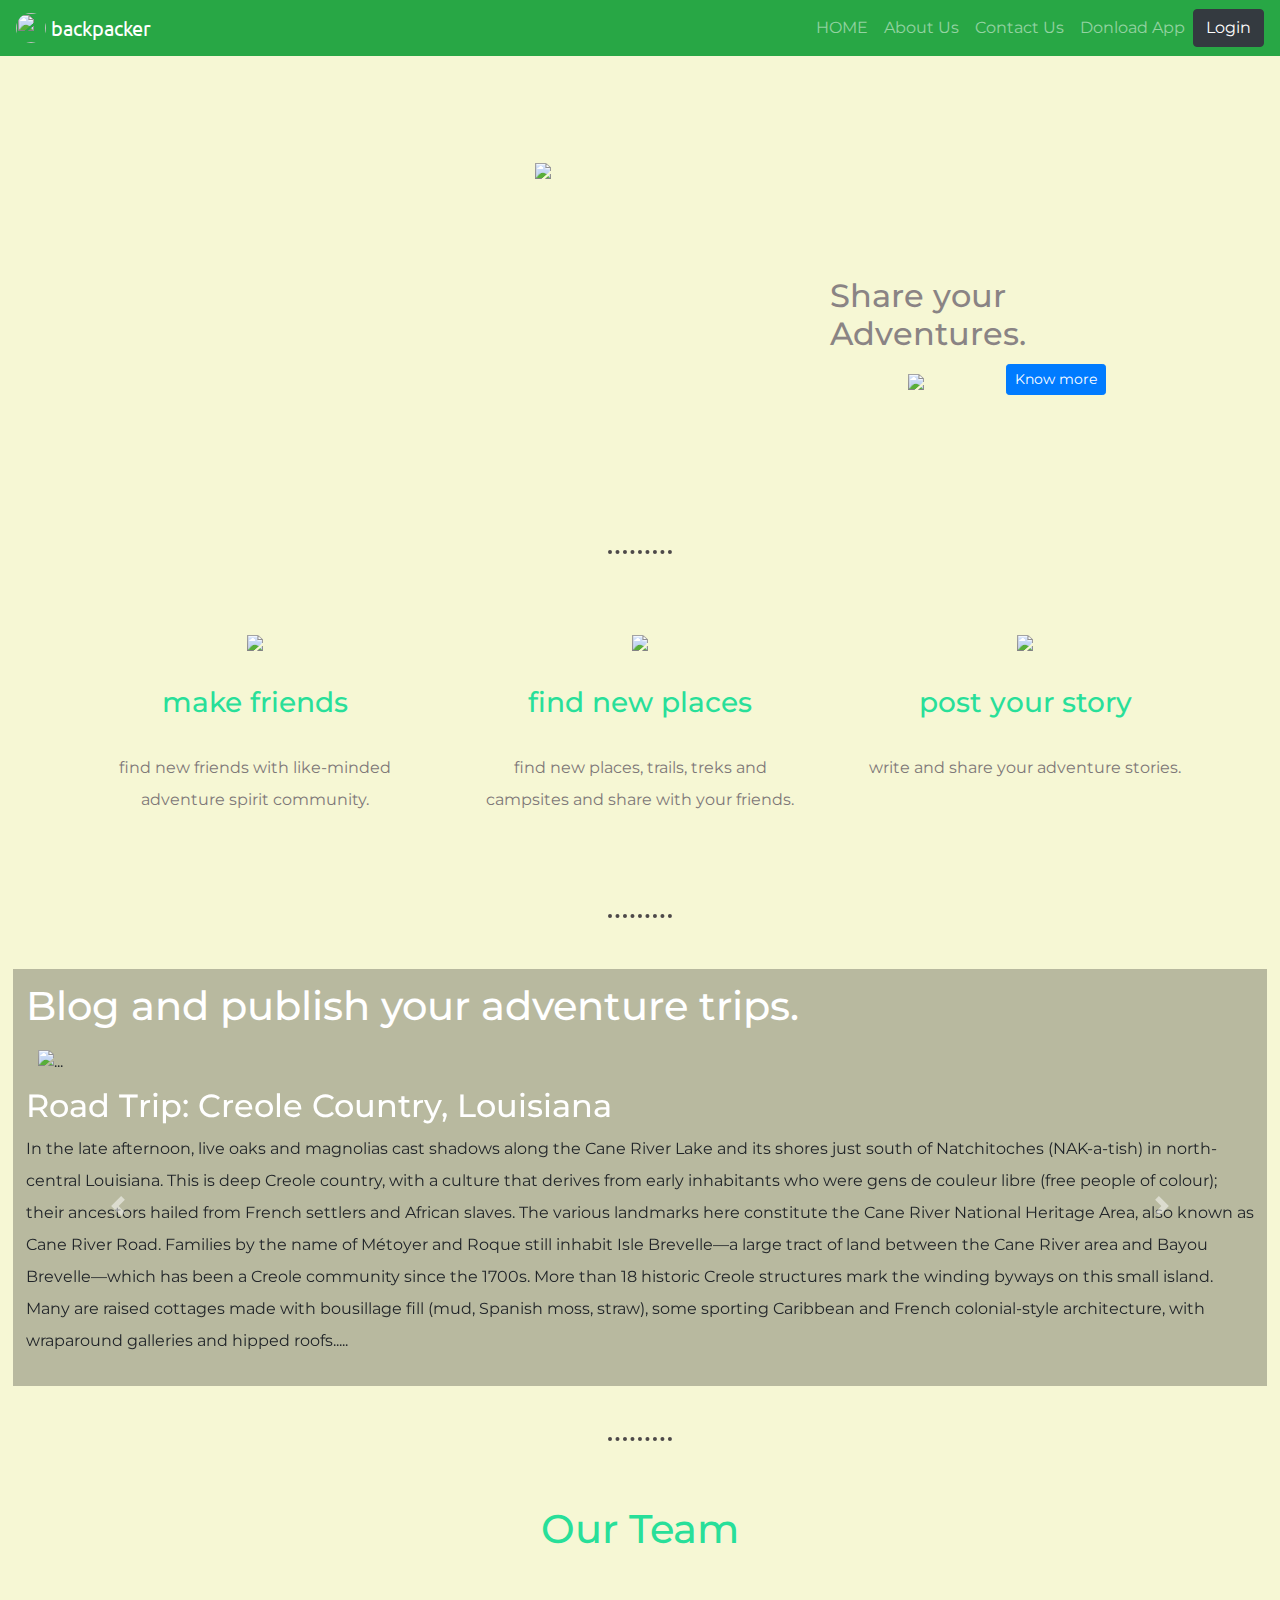
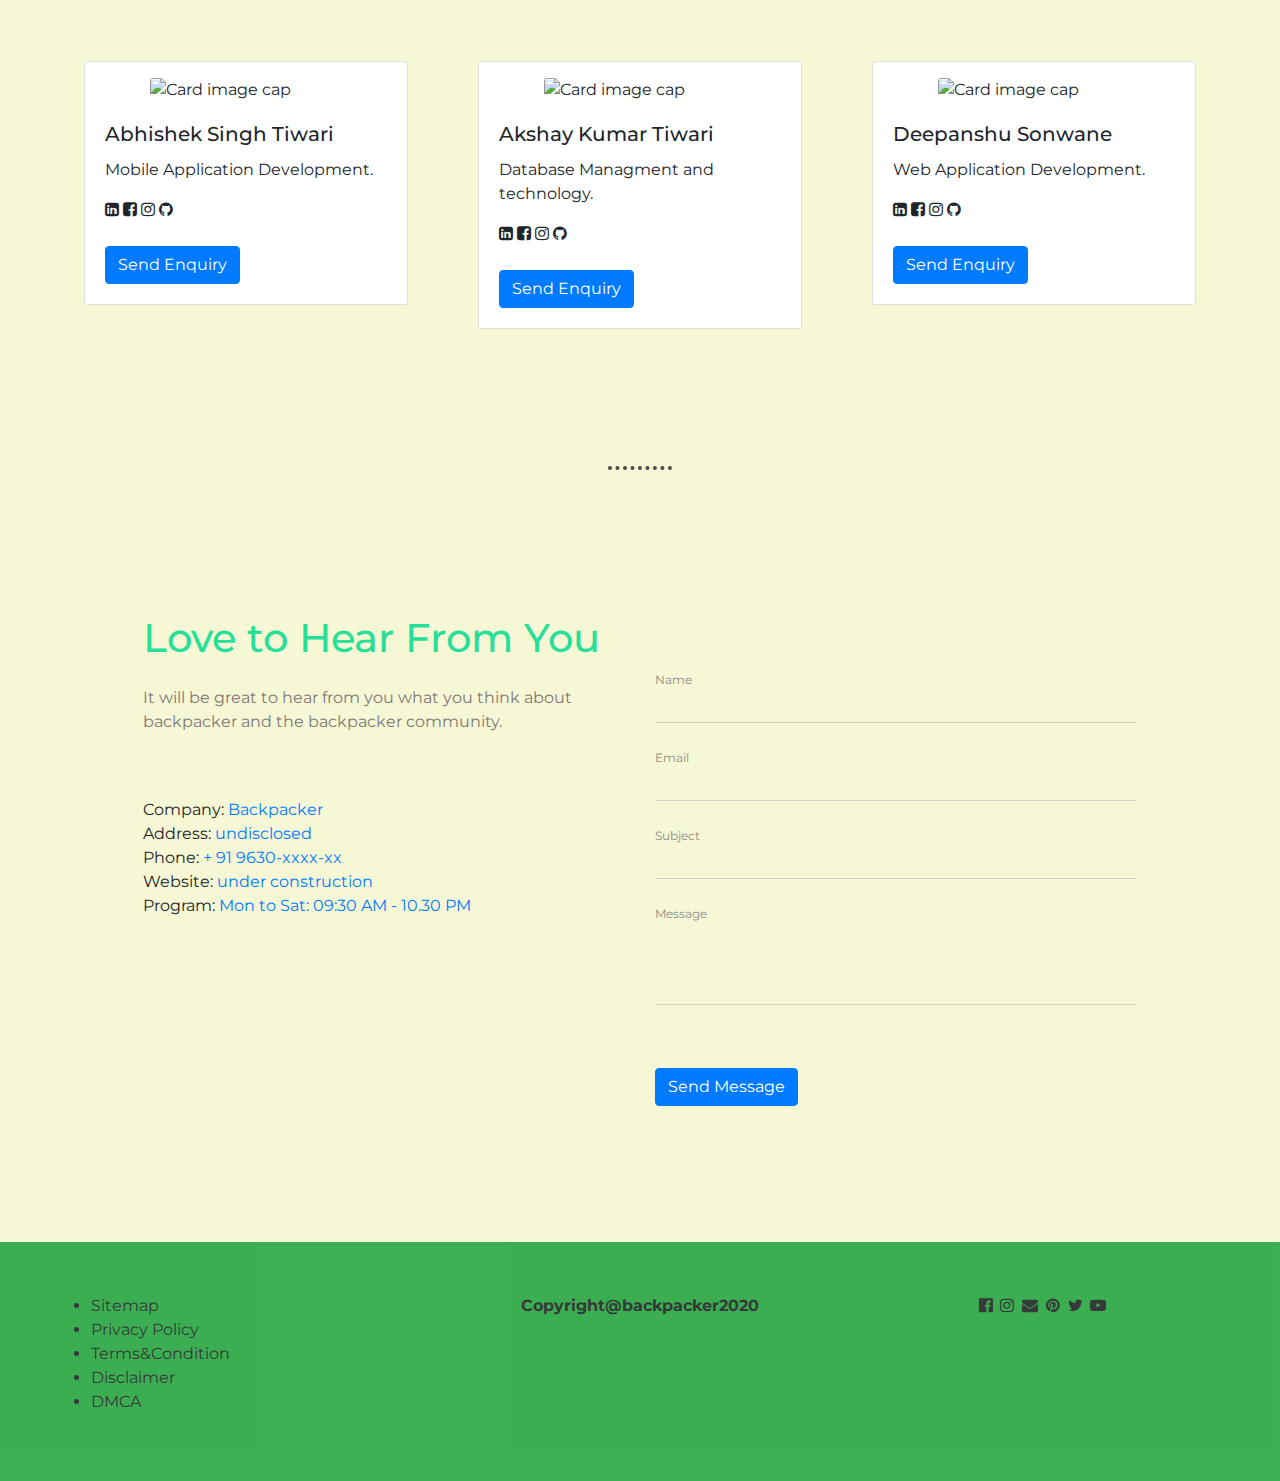
==== commit e9ad6584: "Update index.html" ====
--- a/index.html
+++ b/index.html
@@ -265,23 +265,23 @@
         <div class="col-md-6 mt-3 contact-widget-section2 wow animated fadeInLeft" data-wow-delay=".2s">
           <p style=" color:#7e7878;">It will be great to hear from you what you think about backpacker and the backpacker community.</p><br><br>
 
-         <!-- <div class="find-widget">
-            Company: <a href="https://hostriver.ro">HostRiver</a>
+        <div class="find-widget">
+            Company: <a href="#">Backpacker</a>
           </div>
           <div class="find-widget">
-            Address: <a href="#">4435 Berkshire Circle Knoxville</a>
+            Address: <a href="#">undisclosed</a>
           </div>
           <div class="find-widget">
-            Phone: <a href="#">+ 879-890-9767</a>
+            Phone: <a href="#">+ 91 9630-xxxx-xx</a>
           </div>
 
           <div class="find-widget">
-            Website: <a href="https://uny.ro">www.uny.ro</a>
+            Website: <a href="#">under construction</a>
           </div>
           <div class="find-widget">
             Program: <a href="#">Mon to Sat: 09:30 AM - 10.30 PM</a>
           </div>
-        </div>--->
+        </div>
         <!-- contact form -->
         <div class="col-md-6 wow animated fadeInRight" data-wow-delay=".2s">
           <form action="mailto:abhisheksinghtiwari03@gmail.com" class="shake" role="form" method="post" id="contactForm"
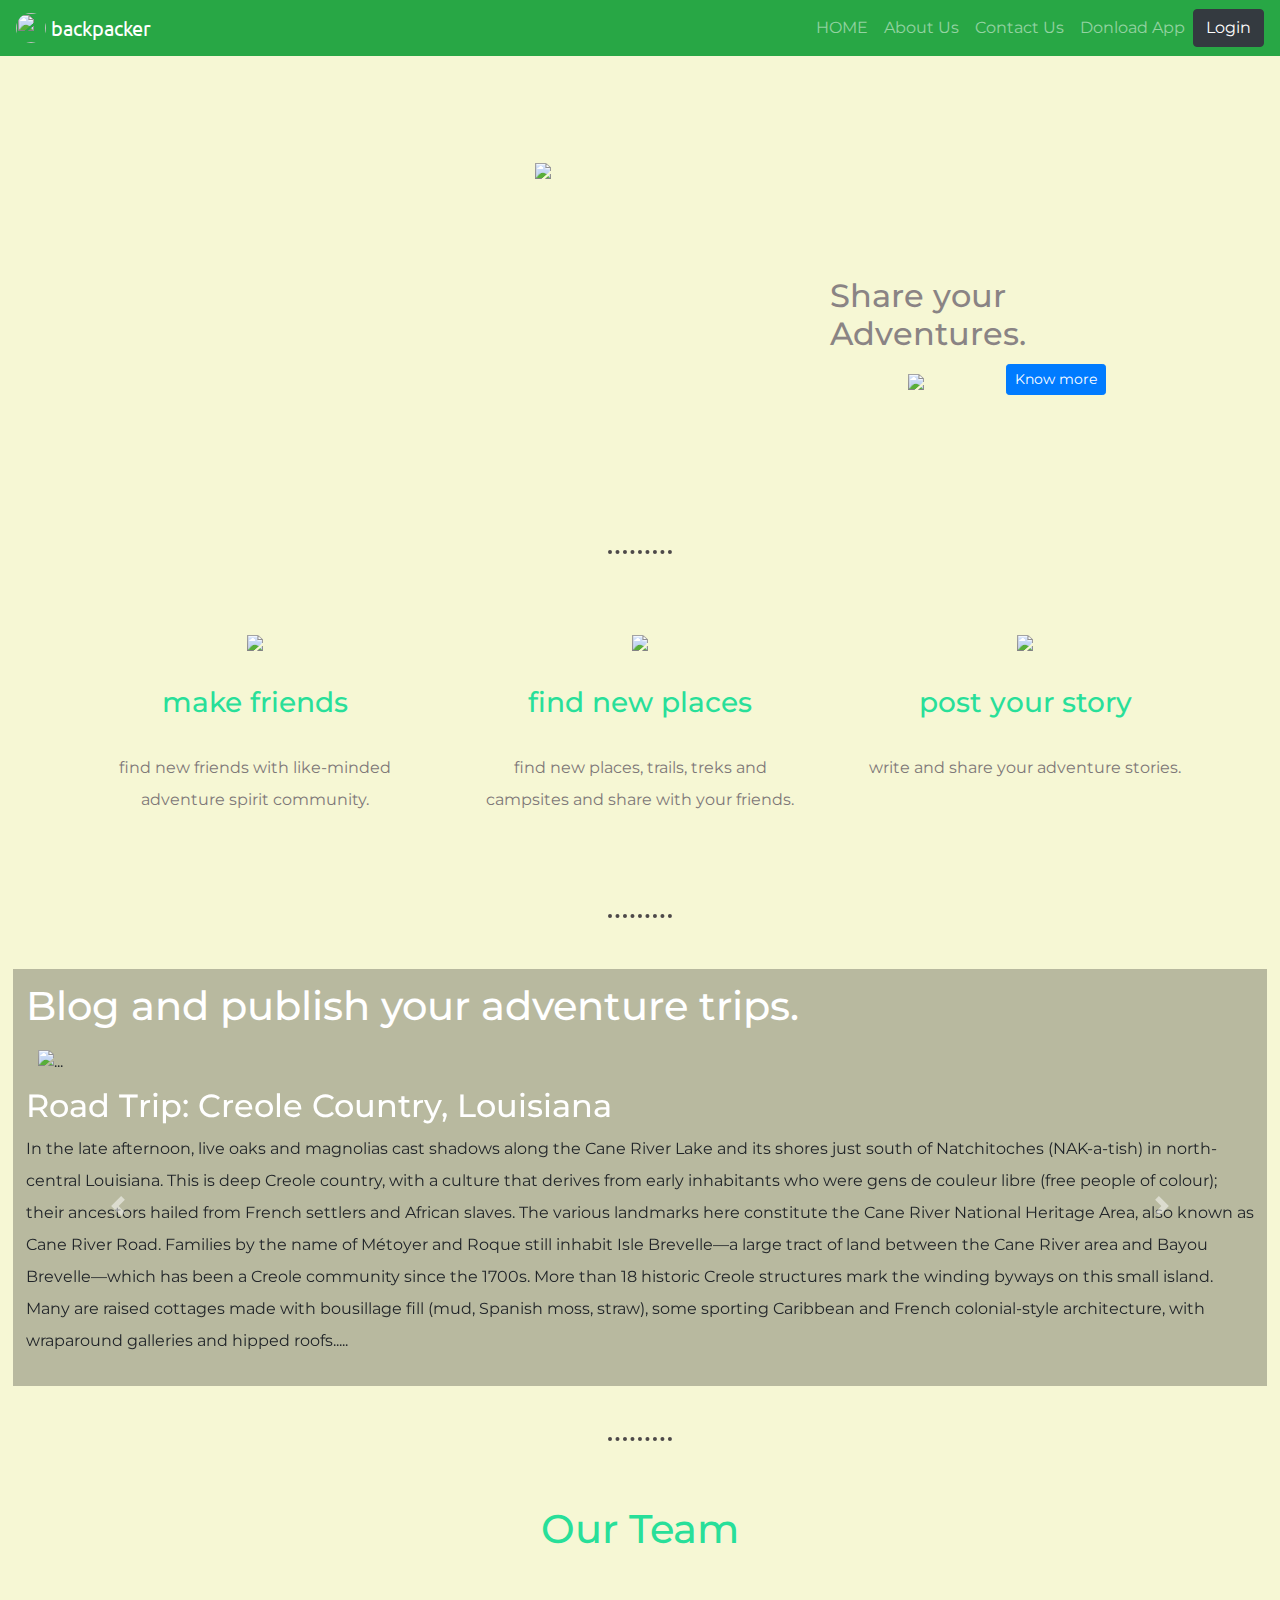
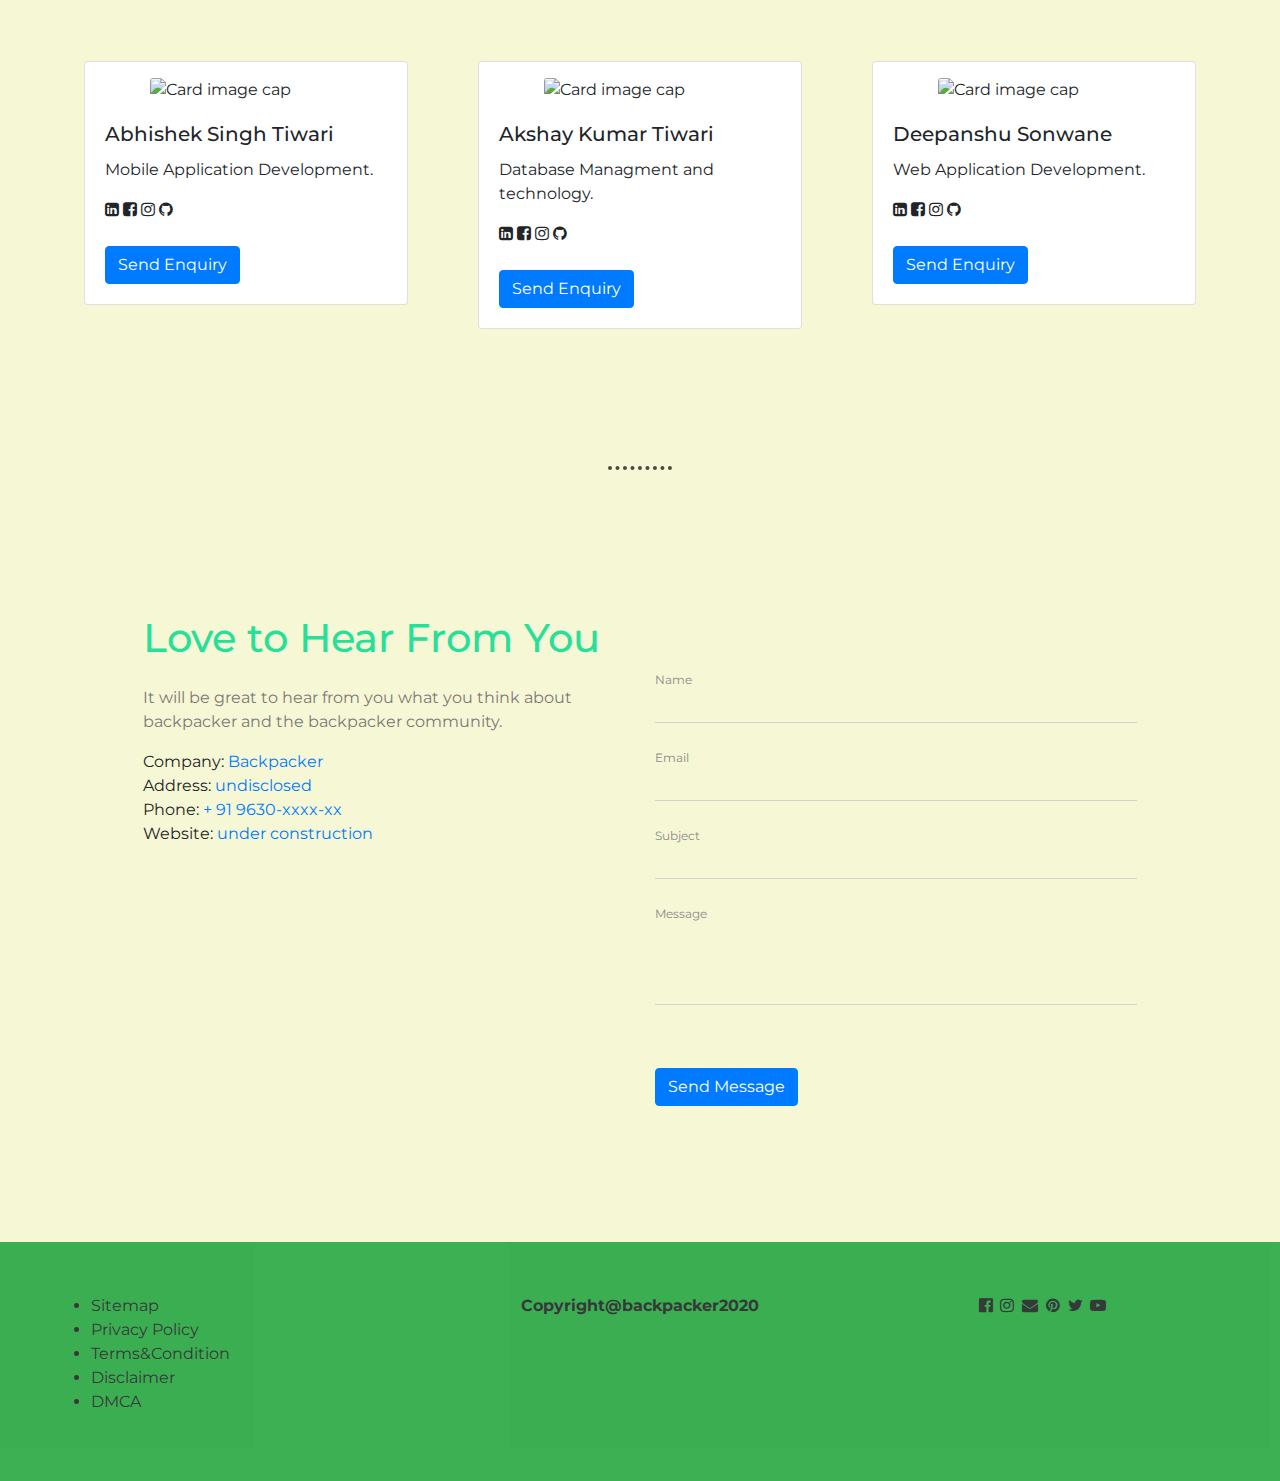
==== commit ee607a38: "Update index.html" ====
--- a/index.html
+++ b/index.html
@@ -263,7 +263,7 @@
       <div class="row">
         <!-- Section Titile -->
         <div class="col-md-6 mt-3 contact-widget-section2 wow animated fadeInLeft" data-wow-delay=".2s">
-          <p style=" color:#7e7878;">It will be great to hear from you what you think about backpacker and the backpacker community.</p><br><br>
+          <p style=" color:#7e7878;">It will be great to hear from you what you think about backpacker and the backpacker community.</p>
 
         <div class="find-widget">
             Company: <a href="#">Backpacker</a>
@@ -278,9 +278,9 @@
           <div class="find-widget">
             Website: <a href="#">under construction</a>
           </div>
-          <div class="find-widget">
+          <!--<div class="find-widget">
             Program: <a href="#">Mon to Sat: 09:30 AM - 10.30 PM</a>
-          </div>
+          </div>--->
         </div>
         <!-- contact form -->
         <div class="col-md-6 wow animated fadeInRight" data-wow-delay=".2s">
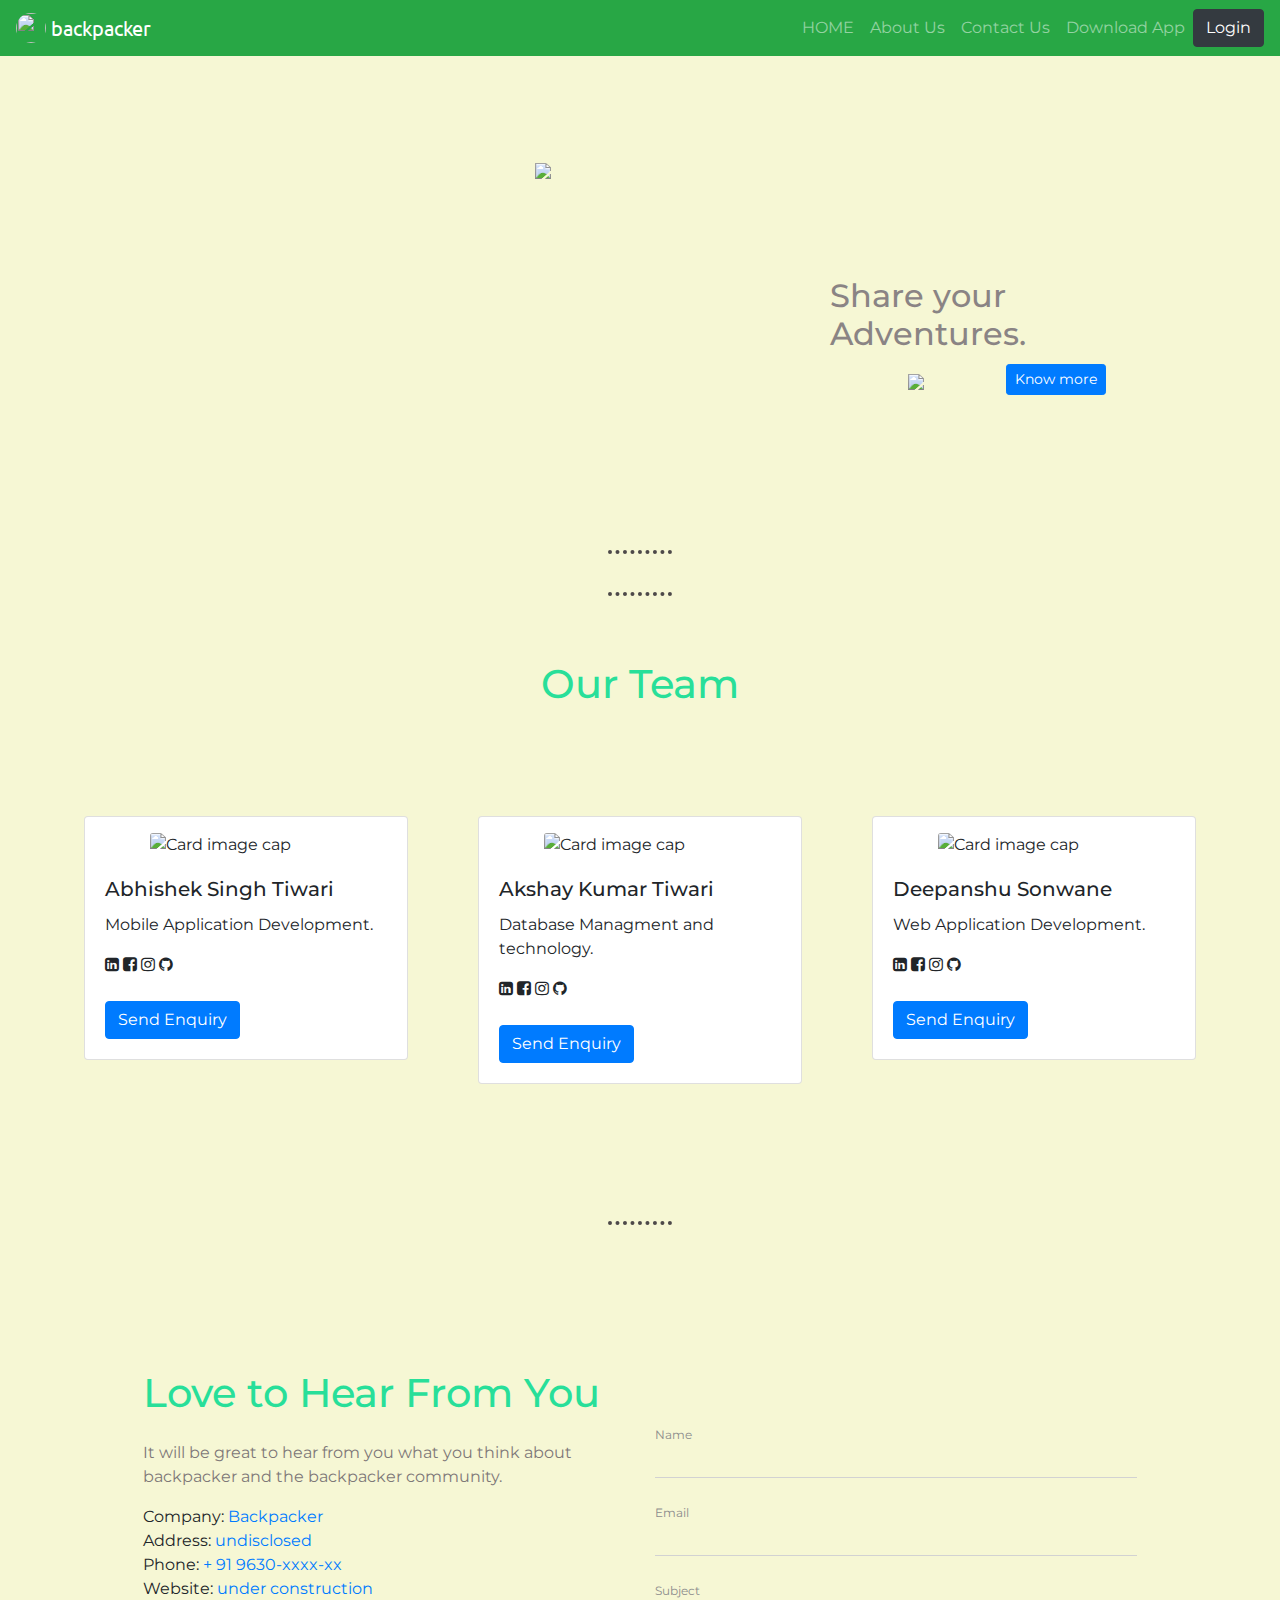
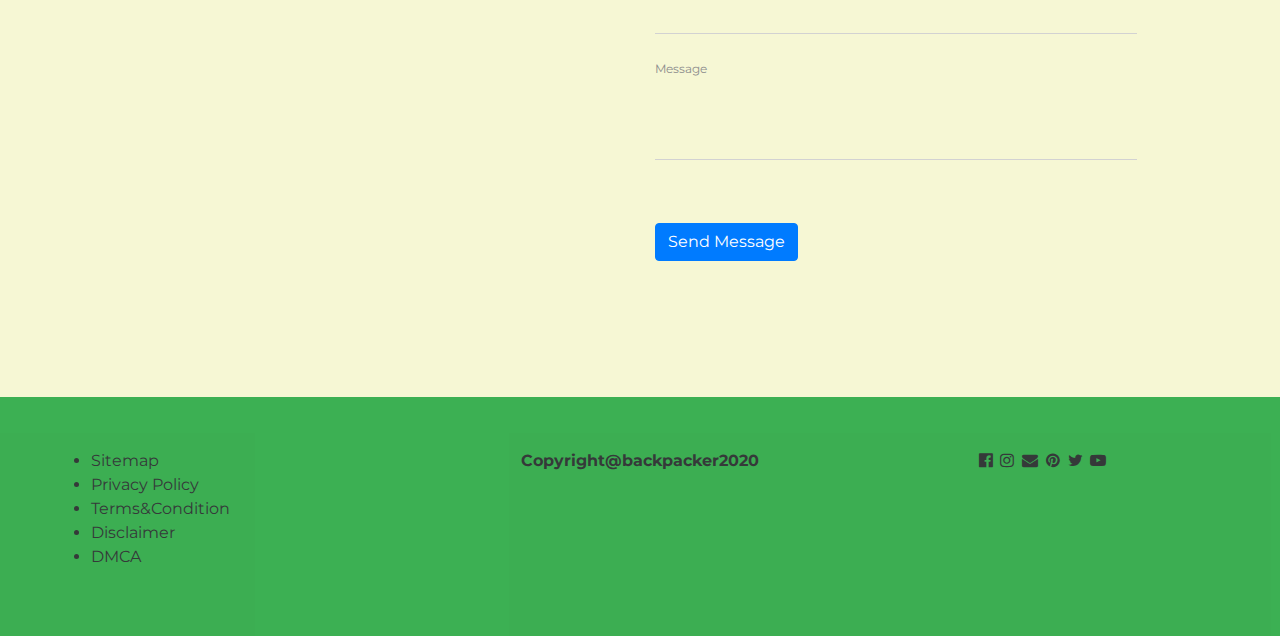
==== commit 73093196: "Update index.html" ====
--- a/index.html
+++ b/index.html
@@ -6,20 +6,10 @@
   <link rel="stylesheet" href="https://stackpath.bootstrapcdn.com/font-awesome/4.7.0/css/font-awesome.min.css"
   integrity="sha384-wvfXpqpZZVQGK6TAh5PVlGOfQNHSoD2xbE+QkPxCAFlNEevoEH3Sl0sibVcOQVnN" crossorigin="anonymous">
 <link href="//maxcdn.bootstrapcdn.com/bootstrap/4.0.0/css/bootstrap.min.css" rel="stylesheet" id="bootstrap-css">
-<script src="//maxcdn.bootstrapcdn.com/bootstrap/4.0.0/js/bootstrap.min.js"></script>
-<script src="//cdnjs.cloudflare.com/ajax/libs/jquery/3.2.1/jquery.min.js"></script>
+
 <link
   href="https://fonts.googleapis.com/css2?family=Montserrat:ital,wght@0,100;0,200;0,300;0,400;0,500;0,600;0,700;0,800;0,900;1,100;1,200;1,300;1,400;1,500;1,600;1,700;1,800;1,900&family=Ubuntu:wght@300&display=swap"
   rel="stylesheet">
-<script src="https://code.jquery.com/jquery-3.5.1.slim.min.js"
-  integrity="sha384-DfXdz2htPH0lsSSs5nCTpuj/zy4C+OGpamoFVy38MVBnE+IbbVYUew+OrCXaRkfj"
-  crossorigin="anonymous"></script>
-<script src="https://cdn.jsdelivr.net/npm/popper.js@1.16.1/dist/umd/popper.min.js"
-  integrity="sha384-9/reFTGAW83EW2RDu2S0VKaIzap3H66lZH81PoYlFhbGU+6BZp6G7niu735Sk7lN"
-  crossorigin="anonymous"></script>
-<script src="https://stackpath.bootstrapcdn.com/bootstrap/4.5.2/js/bootstrap.min.js"
-  integrity="sha384-B4gt1jrGC7Jh4AgTPSdUtOBvfO8shuf57BaghqFfPlYxofvL8/KUEfYiJOMMV+rV"
-  crossorigin="anonymous"></script>
 <link rel="stylesheet" href="https://stackpath.bootstrapcdn.com/bootstrap/4.5.2/css/bootstrap.min.css"
   integrity="sha384-JcKb8q3iqJ61gNV9KGb8thSsNjpSL0n8PARn9HuZOnIxN0hoP+VmmDGMN5t9UJ0Z" crossorigin="anonymous">
 <link rel="stylesheet" href="css/styles.css">
@@ -55,7 +45,7 @@
           <li class="nav-item">Contact Us</li>
         </a>
         <a class="nav-link" href="ssoon.html">
-          <li class="nav-item">Donload App</li>
+          <li class="nav-item">Download App</li>
         </a>
       </ul>
     </div>
@@ -98,88 +88,7 @@
   <!----------------------------------------------------SEPERATOR HR--------------------------------------------------------------------------->
 
 
-  <!-----------------------------------------------------APP FEATURE DESCRIPTION STARTS HERE------------------------------------------------------------------->
-
-  <div class="continer-fluid features">
-    <div class="row">
-      <div class="col-lg-4">
-        <img class="feature-img" src="images/friends.png">
-        <h3 class="feature-h3">make friends</h3>
-        <p class="feature-p">find new friends with like-minded adventure spirit community.</p>
-      </div>
-      <div class="col-lg-4">
-        <img class="feature-img" src="images/place.png">
-        <h3 class="feature-h3">find new places</h3>
-        <p class="feature-p">find new places, trails, treks and campsites and share with your friends.</p>
-      </div>
-      <div class="col-lg-4">
-        <img class="feature-img" src="images/story.png">
-        <h3 class="feature-h3">post your story</h3>
-        <p class="feature-p">write and share your adventure stories.</p>
-      </div>
-    </div>
-  </div>
-  </div>
-
-  <!-----------------------------------------------------APP FEATURE DESCRIPTION ENDS HERE------------------------------------------------------------------->
-
-  <!----------------------------------------------------SEPERATOR HR--------------------------------------------------------------------------->
-
-  <hr class="seperator">
-
-  <!----------------------------------------------------SEPERATOR HR--------------------------------------------------------------------------->
-
-
-
-  <!-----------------------------------------------------MY ADVENTURTE-STORY SECTION STARTS HERE---------------------------------------------------------------------------->
-  <div class="conatiner-fluid overlay" style="padding: 1%;">
-    <div>
-      <h1 style="color: white;">Blog and publish your adventure trips.</h1>
-      <div id="carouselExampleControls" class="carousel slide" data-ride="carousel">
-        <div class="carousel-inner">
-          <div class="carousel-item active">
-            <img src="images/mystory1.jpg" style="width: 100%; padding: 1%;" class=" d-block w-100" alt="...">
-            <h2 style="color: white;">Road Trip: Creole Country, Louisiana</h2>
-            <p class="adv-p">In the late afternoon, live oaks and magnolias cast shadows along the Cane River Lake and its shores just south of Natchitoches (NAK-a-tish)
-              in north-central Louisiana. This is deep Creole country, with a culture that derives from early inhabitants who were gens de couleur libre (free people of colour);
-              their ancestors hailed from French settlers and African slaves. The various landmarks here constitute the Cane River National Heritage Area, also known as 
-              Cane River Road. Families by the name of Métoyer and Roque still inhabit Isle Brevelle—a large tract of land between the Cane River area and Bayou Brevelle—which 
-              has been a Creole community since the 1700s. More than 18 historic Creole structures mark the winding byways on this small island. Many are raised cottages made
-              with bousillage fill (mud, Spanish moss, straw), some sporting Caribbean and French colonial-style architecture, with wraparound galleries and hipped roofs.....
-             </p>
-          </div>
-          <div class="carousel-item">
-            <img src="images/car.jpg" style="width: 100%; padding: 1%;" class="d-block w-100" alt="...">
-            <h2 style="color: white;">Glacier Adventure Trip</h2>
-            <p class="adv-p">While you'd be hard-pressed to come up with any bad hikes in Glacier, the best ones are generally up 
-              on the Continental Divide. Case in point: the four-day, 21-mile trek from Cut Bank trailhead to Two Medicine in the 
-              southeast of the park. From Cut Bank, hike four miles to Atlantic Creek Campground and do some fishing in Medicine Grizzly Lake. 
-              If you're lucky, you'll come away with a dinner of rainbow trout. Take a layover day to hike three miles to Triple Divide Pass; 
-              the peak directly southwest is the only place in the nation where water drains into the Atlantic, Pacific, and north into Hudson Bay.
-              From there, proceed along talus slopes to Morning Star Campground.........</p>
-          </div>
-          <div class="carousel-item">
-            <img src="images/mystory2.jpg" style="width: 100%; padding: 1%;" class=" d-block w-100" alt="...">
-            <h2 style="color: white;">epic adventures in New Zealand</h2>
-            <p class="adv-p">
-              Located in the bottom half of New Zealand’s South Island, about an hour’s drive from Queenstown, Wanaka is tucked beside its 
-              namesake lake and ringed by snowcapped peaks. The small town (population roughly 8,400) crackles with fresh air and hums with 
-              adrenaline, making it an outdoor adventurer’s dream. Every season brings its beauty, from spring‘s bright green carpet on the 
-              mountain slopes to fall’s moody morning mists and golden foliage........</p>
-          </div>
-        </div>
-        <a class="carousel-control-prev" href="#carouselExampleControls" role="button" data-slide="prev">
-          <span class="carousel-control-prev-icon" aria-hidden="true"></span>
-          <span class="sr-only">Previous</span>
-        </a>
-        <a class="carousel-control-next" href="#carouselExampleControls" role="button" data-slide="next">
-          <span class="carousel-control-next-icon" aria-hidden="true"></span>
-          <span class="sr-only">Next</span>
-        </a>
-      </div>
-    </div>
-  </div>
-  <!-----------------------------------------------------MY ADVENTURTE-STORY SECTION ENDS HERE---------------------------------------------------------------------------->
+  
   <!----------------------------------------------------SEPERATOR HR--------------------------------------------------------------------------->
 
   <hr class="seperator">
@@ -330,7 +239,17 @@
 
 
   <!--------------------------------------------------------------contact us section ends here------------------------------------------------------------------------->
-
+<script src="//maxcdn.bootstrapcdn.com/bootstrap/4.0.0/js/bootstrap.min.js"></script>
+<script src="//cdnjs.cloudflare.com/ajax/libs/jquery/3.2.1/jquery.min.js"></script>
+  <script src="https://code.jquery.com/jquery-3.5.1.slim.min.js"
+  integrity="sha384-DfXdz2htPH0lsSSs5nCTpuj/zy4C+OGpamoFVy38MVBnE+IbbVYUew+OrCXaRkfj"
+  crossorigin="anonymous"></script>
+<script src="https://cdn.jsdelivr.net/npm/popper.js@1.16.1/dist/umd/popper.min.js"
+  integrity="sha384-9/reFTGAW83EW2RDu2S0VKaIzap3H66lZH81PoYlFhbGU+6BZp6G7niu735Sk7lN"
+  crossorigin="anonymous"></script>
+<script src="https://stackpath.bootstrapcdn.com/bootstrap/4.5.2/js/bootstrap.min.js"
+  integrity="sha384-B4gt1jrGC7Jh4AgTPSdUtOBvfO8shuf57BaghqFfPlYxofvL8/KUEfYiJOMMV+rV"
+  crossorigin="anonymous"></script>
 
 </body>
 <footer>
